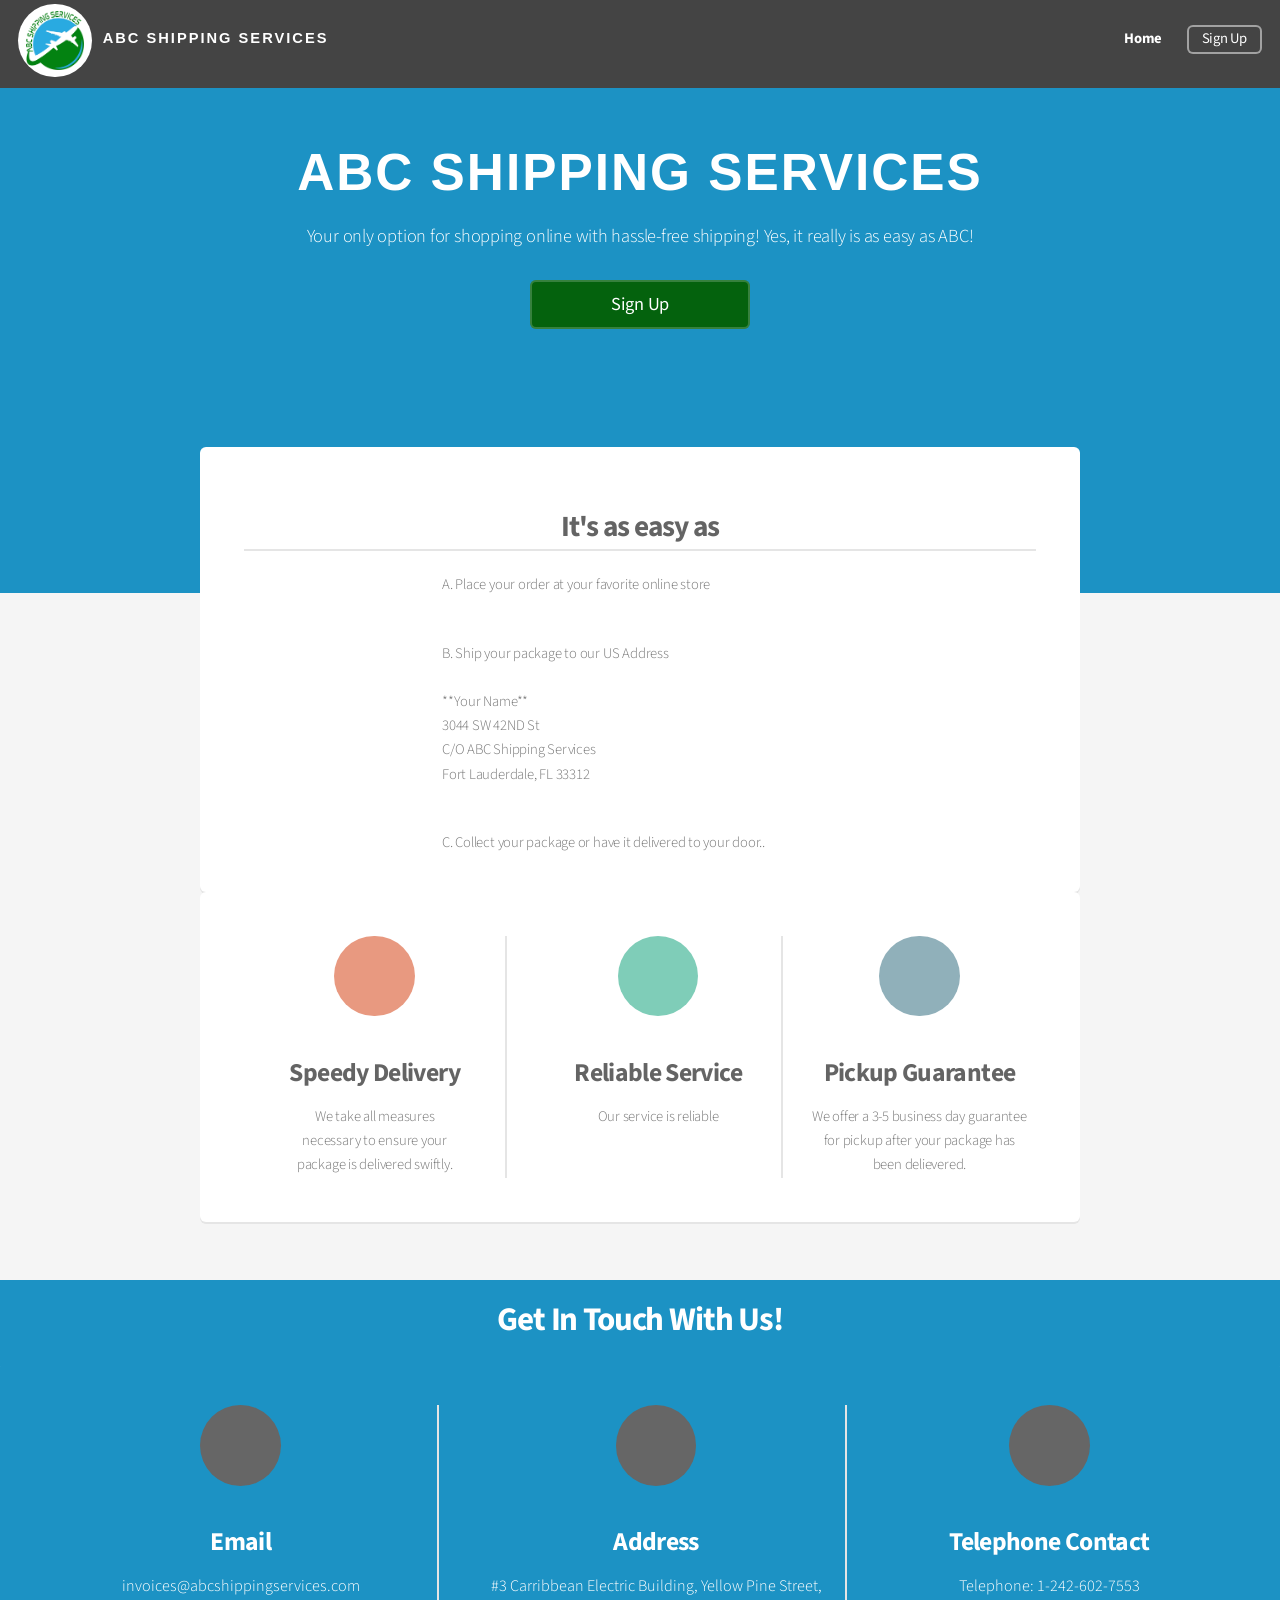
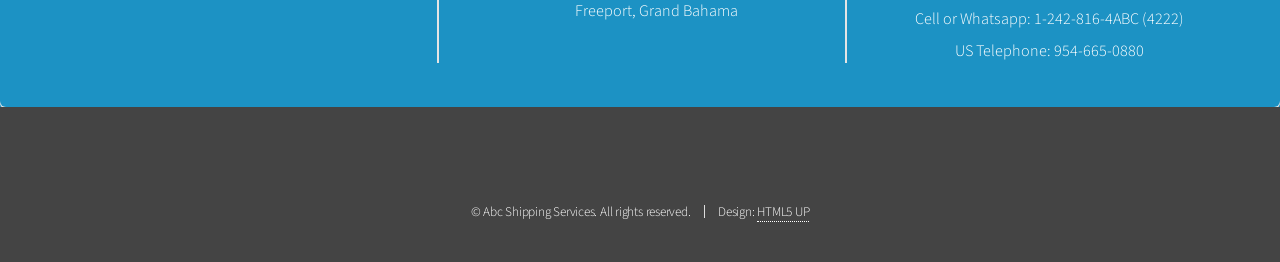
==== index.html @ cc6adb74 "touch up" ====
<!DOCTYPE HTML>
<!--
	Alpha by HTML5 UP
	html5up.net | @ajlkn
	Free for personal and commercial use under the CCA 3.0 license (html5up.net/license)
-->
<html>
	<head>
		<title>ABC SHIPPING SERVICES</title>
		<meta charset="utf-8" />
		<meta name="viewport" content="width=device-width, initial-scale=1, user-scalable=no" />
		<link rel="stylesheet" href="assets/css/main.css" />
	</head>
	<body class="landing is-preload">
		<div id="page-wrapper">

			<!-- Header -->
				<header id="header" class="alt">
					<h1 class="logoContainer"><a href="index.html"><img class="logo" src="images/abc_logo_transparent.png" alt="ABC Shipping Services Logo"/></a></h1>
					<h1 class="logoDescription emphasis">ABC SHIPPING SERVICES</h1>
					<nav id="nav">
						<ul>
							<li><a href="index.html" class="emphasis">Home</a></li>
							<!--<li><a href="contact.html">Contact</a></li>-->
							<!-- <li>
								<a href="#" class="icon solid fa-angle-down">Layouts</a>
								<ul>
									<li><a href="generic.html">Generic</a></li>
									<li><a href="elements.html">Elements</a></li>
									<li>
										<a href="#">Submenu</a>
										<ul>
											<li><a href="#">Option One</a></li>
											<li><a href="#">Option Two</a></li>
											<li><a href="#">Option Three</a></li>
											<li><a href="#">Option Four</a></li>
										</ul>
									</li>
								</ul>
							</li> -->
							<li><a href="https://docs.google.com/forms/d/e/1FAIpQLSdOvtNoQztlc4xi6HpW85pSgAjq1y3ubpbFNYZTctN1vHgoug/viewform?pli=1" class="button">Sign Up</a></li>
						</ul>
					</nav>
				</header>

			<!-- Banner -->
				<section id="banner">
					<h2 class="emphasis logoDescription">ABC SHIPPING SERVICES</h2>
					<p>Your only option for shopping online with hassle-free shipping! Yes, it really is as easy as ABC!</p>
					<ul class="actions special">
						<li><a href="https://docs.google.com/forms/d/e/1FAIpQLSdOvtNoQztlc4xi6HpW85pSgAjq1y3ubpbFNYZTctN1vHgoug/viewform?pli=1" class="button primary large">Sign Up</a></li>
					</ul>
				</section>

			<!-- Main -->
				<section id="main" class="container">

					<section class="box special">
						<header class="major">
							<h2 class="emphasis">It's as easy as</h2>
							<section>
							<p>A. Place your order at your favorite online store</p>
							<p>B. Ship your package to our US Address<br/><br/>**Your Name**<br/>3044 SW 42ND St<br/>C/O ABC Shipping Services<br/>Fort Lauderdale, FL 33312</p>
							<p>C. Collect your package or have it delivered to your door..</p>
							</section>
						</header>
						<span class="image featured"><img src="images/pic01.jpg" alt="" /></span>
					</section>

					<section class="box special features">
						<div class="features-row">
							<section>
								<span class="icon solid major fa-plane-departure accent2"></span>
								<h3 class="emphasis">Speedy Delivery</h3>
								<p>We take all measures necessary to ensure your package is delivered swiftly.</p>
							</section>
							<section>
								<span class="icon solid major fa-handshake accent3"></span>
								<h3 class="emphasis">Reliable Service</h3>
								<p>Our service is reliable </p>
							</section>
							<section>
								<span class="icon solid major fa-business-time accent4"></span>
								<h3 class="emphasis">Pickup Guarantee</h3>
								<p>We offer a 3-5 business day guarantee for pickup after your package has been delievered.</p>
							</section>
						</div>
					</section>

				</section>

			<!-- CTA -->
				<section id="cta">

					<h2 class="emphasis">Get In Touch With Us!</h2>
					<section class="box special features">
						<div class="features-row">
							<section>
								<span class="icon solid major fa-envelope accent1"></span>
								<h3 class="emphasis">Email <br /> </h3>
								<h4>invoices@abcshippingservices.com</h3>
							</section>
							<section>
								<span class="icon solid major fa-map-marker-alt accent1"></span>
								<h3 class="emphasis">Address <br /> </h3>
								<h4>#3 Carribbean Electric Building, Yellow Pine Street, Freeport, Grand Bahama</h3>
							</section>
							<section>
								<span class="icon solid major fa-mobile-alt accent1"></span>
								<h3 class="emphasis">Telephone Contact<br /></h3>
								<h4>Telephone: 1-242-602-7553</h4>
								<h4>Cell or Whatsapp: 1-242-816-4ABC (4222)</h4>
								<h4>US Telephone: 954-665-0880</h4>
							</section>
						</div>
					</section>
				</section>

			<!-- Footer -->
				<footer id="footer">
					<ul class="icons">
						<li><a href="https://www.facebook.com/abcshippingservices" class="icon brands fa-facebook-f"><span class="label">Facebook</span></a></li>
						<li><a href="https://www.instagram.com/abcshippingservices/" class="icon brands fa-instagram"><span class="label">Instagram</span></a></li>
					</ul>
					<ul class="copyright">
						<li>&copy; Abc Shipping Services. All rights reserved.</li><li>Design: <a href="http://html5up.net">HTML5 UP</a></li>
					</ul>
				</footer>

		</div>

		<!-- Scripts -->
			<script src="assets/js/jquery.min.js"></script>
			<script src="assets/js/jquery.dropotron.min.js"></script>
			<script src="assets/js/browser.min.js"></script>
			<script src="assets/js/breakpoints.min.js"></script>
			<script src="assets/js/util.js"></script>
			<script src="assets/js/main.js"></script>

	</body>
</html>
---- assets/css/main.css ----
@import url("fontawesome-all.min.css");
@import url("https://fonts.googleapis.com/css?family=Source+Sans+Pro:300,400,300italic,400italic");
@import url("http://fonts.cdnfonts.com/css/nasalization-2");
/*
	Alpha by HTML5 UP
	html5up.net | @ajlkn
	Free for personal and commercial use under the CCA 3.0 license (html5up.net/license)
*/
/* Reset */
/* Based on meyerweb.com/eric/tools/css/reset (v2.0 | 20110126 | License: public domain) */
html, body, div, span, applet, object,
iframe, h1, h2, h3, h4, h5, h6, p, blockquote,
pre, a, abbr, acronym, address, big, cite,
code, del, dfn, em, img, ins, kbd, q, s, samp,
small, strike, strong, sub, sup, tt, var, b,
u, i, center, dl, dt, dd, ol, ul, li, fieldset,
form, label, legend, table, caption, tbody,
tfoot, thead, tr, th, td, article, aside,
canvas, details, embed, figure, figcaption,
footer, header, hgroup, menu, nav, output, ruby,
section, summary, time, mark, audio, video {
  margin: 0;
  padding: 0;
  border: 0;
  font-size: 100%;
  font: inherit;
  vertical-align: baseline;
}

article, aside, details, figcaption, figure,
footer, header, hgroup, menu, nav, section {
  display: block;
}

body {
  line-height: 1;
}

ol, ul {
  list-style: none;
}

.logoDescription {
  font-family: "Nasalization", sans-serif;
  letter-spacing: 2px;
}

blockquote, q {
  quotes: none;
}
blockquote:before, blockquote:after, q:before, q:after {
  content: "";
  content: none;
}

table {
  border-collapse: collapse;
  border-spacing: 0;
}

body {
  -webkit-text-size-adjust: none;
}

mark {
  background-color: transparent;
  color: inherit;
}

input::-moz-focus-inner {
  border: 0;
  padding: 0;
}

input, select, textarea {
  -moz-appearance: none;
  -webkit-appearance: none;
  -ms-appearance: none;
  appearance: none;
}

.emphasis {
  font-weight: bold;
}

/* Basic */
@-ms-viewport {
  width: device-width;
}
body {
  -ms-overflow-style: scrollbar;
}

@media screen and (max-width: 480px) {
  html, body {
    min-width: 320px;
  }
}
html {
  box-sizing: border-box;
}

*, *:before, *:after {
  box-sizing: inherit;
}

body {
  background: #f5f5f5;
}

body, input, select, textarea {
  color: #777;
  font-family: "Source Sans Pro", sans-serif;
  font-size: 16pt;
  font-weight: 300;
  line-height: 1.65em;
  letter-spacing: -0.015em;
}

a {
  -moz-transition: color 0.2s ease-in-out, border-bottom-color 0.2s ease-in-out;
  -webkit-transition: color 0.2s ease-in-out, border-bottom-color 0.2s ease-in-out;
  -ms-transition: color 0.2s ease-in-out, border-bottom-color 0.2s ease-in-out;
  transition: color 0.2s ease-in-out, border-bottom-color 0.2s ease-in-out;
  border-bottom: dotted 1px;
  color: #e89980;
  text-decoration: none;
}
a:hover {
  border-bottom-color: transparent;
}

strong, b {
  color: #646464;
  font-weight: 400;
}

em, i {
  font-style: italic;
}

p {
  margin: 0 0 2em 0;
}

h1, h2, h3, h4, h5, h6 {
  color: #646464;
  font-weight: 300;
  line-height: 1em;
  margin: 0 0 0.5em 0;
}
h1 a, h2 a, h3 a, h4 a, h5 a, h6 a {
  color: inherit;
  text-decoration: none;
}

h2 {
  font-size: 2.25em;
  line-height: 1.5em;
  letter-spacing: -0.035em;
}

h3 {
  font-size: 1.75em;
  line-height: 1.5em;
  letter-spacing: -0.025em;
}

h4 {
  font-size: 1.1em;
  line-height: 1.5em;
  letter-spacing: 0;
}

h5 {
  font-size: 0.9em;
  line-height: 1.5em;
  letter-spacing: 0;
}

h6 {
  font-size: 0.7em;
  line-height: 1.5em;
  letter-spacing: 0;
}

sub {
  font-size: 0.8em;
  position: relative;
  top: 0.5em;
}

sup {
  font-size: 0.8em;
  position: relative;
  top: -0.5em;
}

hr {
  border: 0;
  border-bottom: solid 2px #e5e5e5;
  margin: 2em 0;
}
hr.major {
  margin: 3em 0;
}

blockquote {
  border-left: solid 4px #e5e5e5;
  font-style: italic;
  margin: 0 0 2em 0;
  padding: 0.5em 0 0.5em 2em;
}

pre {
  -webkit-overflow-scrolling: touch;
  background: #f8f8f8;
  border-radius: 6px;
  border: solid 1px #e5e5e5;
  font-family: monospace;
  font-size: 0.9em;
  line-height: 1.75em;
  margin: 0 0 2em 0;
  overflow-x: auto;
  padding: 1em 1.5em;
}

code {
  background: #f8f8f8;
  border-radius: 6px;
  border: solid 1px #e5e5e5;
  font-family: monospace;
  font-size: 0.9em;
  margin: 0 0.25em;
  padding: 0.25em 0.65em;
}

.align-left {
  text-align: left;
}

.align-center {
  text-align: center;
}

.align-right {
  text-align: right;
}

/* Row */
.row {
  display: flex;
  flex-wrap: wrap;
  box-sizing: border-box;
  align-items: stretch;
}
.row > * {
  box-sizing: border-box;
}
.row.gtr-uniform > * > :last-child {
  margin-bottom: 0;
}
.row.aln-left {
  justify-content: flex-start;
}
.row.aln-center {
  justify-content: center;
}
.row.aln-right {
  justify-content: flex-end;
}
.row.aln-top {
  align-items: flex-start;
}
.row.aln-middle {
  align-items: center;
}
.row.aln-bottom {
  align-items: flex-end;
}
.row > .imp {
  order: -1;
}
.row > .col-1 {
  width: 8.3333333333%;
}
.row > .off-1 {
  margin-left: 8.3333333333%;
}
.row > .col-2 {
  width: 16.6666666667%;
}
.row > .off-2 {
  margin-left: 16.6666666667%;
}
.row > .col-3 {
  width: 25%;
}
.row > .off-3 {
  margin-left: 25%;
}
.row > .col-4 {
  width: 33.3333333333%;
}
.row > .off-4 {
  margin-left: 33.3333333333%;
}
.row > .col-5 {
  width: 41.6666666667%;
}
.row > .off-5 {
  margin-left: 41.6666666667%;
}
.row > .col-6 {
  width: 50%;
}
.row > .off-6 {
  margin-left: 50%;
}
.row > .col-7 {
  width: 58.3333333333%;
}
.row > .off-7 {
  margin-left: 58.3333333333%;
}
.row > .col-8 {
  width: 66.6666666667%;
}
.row > .off-8 {
  margin-left: 66.6666666667%;
}
.row > .col-9 {
  width: 75%;
}
.row > .off-9 {
  margin-left: 75%;
}
.row > .col-10 {
  width: 83.3333333333%;
}
.row > .off-10 {
  margin-left: 83.3333333333%;
}
.row > .col-11 {
  width: 91.6666666667%;
}
.row > .off-11 {
  margin-left: 91.6666666667%;
}
.row > .col-12 {
  width: 100%;
}
.row > .off-12 {
  margin-left: 100%;
}
.row.gtr-0 {
  margin-top: 0;
  margin-left: 0em;
}
.row.gtr-0 > * {
  padding: 0 0 0 0em;
}
.row.gtr-0.gtr-uniform {
  margin-top: 0em;
}
.row.gtr-0.gtr-uniform > * {
  padding-top: 0em;
}
.row.gtr-25 {
  margin-top: 0;
  margin-left: -0.5em;
}
.row.gtr-25 > * {
  padding: 0 0 0 0.5em;
}
.row.gtr-25.gtr-uniform {
  margin-top: -0.5em;
}
.row.gtr-25.gtr-uniform > * {
  padding-top: 0.5em;
}
.row.gtr-50 {
  margin-top: 0;
  margin-left: -1em;
}
.row.gtr-50 > * {
  padding: 0 0 0 1em;
}
.row.gtr-50.gtr-uniform {
  margin-top: -1em;
}
.row.gtr-50.gtr-uniform > * {
  padding-top: 1em;
}
.row {
  margin-top: 0;
  margin-left: -2em;
}
.row > * {
  padding: 0 0 0 2em;
}
.row.gtr-uniform {
  margin-top: -2em;
}
.row.gtr-uniform > * {
  padding-top: 2em;
}
.row.gtr-150 {
  margin-top: 0;
  margin-left: -3em;
}
.row.gtr-150 > * {
  padding: 0 0 0 3em;
}
.row.gtr-150.gtr-uniform {
  margin-top: -3em;
}
.row.gtr-150.gtr-uniform > * {
  padding-top: 3em;
}
.row.gtr-200 {
  margin-top: 0;
  margin-left: -4em;
}
.row.gtr-200 > * {
  padding: 0 0 0 4em;
}
.row.gtr-200.gtr-uniform {
  margin-top: -4em;
}
.row.gtr-200.gtr-uniform > * {
  padding-top: 4em;
}
@media screen and (max-width: 1680px) {
  .row {
    display: flex;
    flex-wrap: wrap;
    box-sizing: border-box;
    align-items: stretch;
  }
  .row > * {
    box-sizing: border-box;
  }
  .row.gtr-uniform > * > :last-child {
    margin-bottom: 0;
  }
  .row.aln-left {
    justify-content: flex-start;
  }
  .row.aln-center {
    justify-content: center;
  }
  .row.aln-right {
    justify-content: flex-end;
  }
  .row.aln-top {
    align-items: flex-start;
  }
  .row.aln-middle {
    align-items: center;
  }
  .row.aln-bottom {
    align-items: flex-end;
  }
  .row > .imp-wide {
    order: -1;
  }
  .row > .col-1-wide {
    width: 8.3333333333%;
  }
  .row > .off-1-wide {
    margin-left: 8.3333333333%;
  }
  .row > .col-2-wide {
    width: 16.6666666667%;
  }
  .row > .off-2-wide {
    margin-left: 16.6666666667%;
  }
  .row > .col-3-wide {
    width: 25%;
  }
  .row > .off-3-wide {
    margin-left: 25%;
  }
  .row > .col-4-wide {
    width: 33.3333333333%;
  }
  .row > .off-4-wide {
    margin-left: 33.3333333333%;
  }
  .row > .col-5-wide {
    width: 41.6666666667%;
  }
  .row > .off-5-wide {
    margin-left: 41.6666666667%;
  }
  .row > .col-6-wide {
    width: 50%;
  }
  .row > .off-6-wide {
    margin-left: 50%;
  }
  .row > .col-7-wide {
    width: 58.3333333333%;
  }
  .row > .off-7-wide {
    margin-left: 58.3333333333%;
  }
  .row > .col-8-wide {
    width: 66.6666666667%;
  }
  .row > .off-8-wide {
    margin-left: 66.6666666667%;
  }
  .row > .col-9-wide {
    width: 75%;
  }
  .row > .off-9-wide {
    margin-left: 75%;
  }
  .row > .col-10-wide {
    width: 83.3333333333%;
  }
  .row > .off-10-wide {
    margin-left: 83.3333333333%;
  }
  .row > .col-11-wide {
    width: 91.6666666667%;
  }
  .row > .off-11-wide {
    margin-left: 91.6666666667%;
  }
  .row > .col-12-wide {
    width: 100%;
  }
  .row > .off-12-wide {
    margin-left: 100%;
  }
  .row.gtr-0 {
    margin-top: 0;
    margin-left: 0em;
  }
  .row.gtr-0 > * {
    padding: 0 0 0 0em;
  }
  .row.gtr-0.gtr-uniform {
    margin-top: 0em;
  }
  .row.gtr-0.gtr-uniform > * {
    padding-top: 0em;
  }
  .row.gtr-25 {
    margin-top: 0;
    margin-left: -0.5em;
  }
  .row.gtr-25 > * {
    padding: 0 0 0 0.5em;
  }
  .row.gtr-25.gtr-uniform {
    margin-top: -0.5em;
  }
  .row.gtr-25.gtr-uniform > * {
    padding-top: 0.5em;
  }
  .row.gtr-50 {
    margin-top: 0;
    margin-left: -1em;
  }
  .row.gtr-50 > * {
    padding: 0 0 0 1em;
  }
  .row.gtr-50.gtr-uniform {
    margin-top: -1em;
  }
  .row.gtr-50.gtr-uniform > * {
    padding-top: 1em;
  }
  .row {
    margin-top: 0;
    margin-left: -2em;
  }
  .row > * {
    padding: 0 0 0 2em;
  }
  .row.gtr-uniform {
    margin-top: -2em;
  }
  .row.gtr-uniform > * {
    padding-top: 2em;
  }
  .row.gtr-150 {
    margin-top: 0;
    margin-left: -3em;
  }
  .row.gtr-150 > * {
    padding: 0 0 0 3em;
  }
  .row.gtr-150.gtr-uniform {
    margin-top: -3em;
  }
  .row.gtr-150.gtr-uniform > * {
    padding-top: 3em;
  }
  .row.gtr-200 {
    margin-top: 0;
    margin-left: -4em;
  }
  .row.gtr-200 > * {
    padding: 0 0 0 4em;
  }
  .row.gtr-200.gtr-uniform {
    margin-top: -4em;
  }
  .row.gtr-200.gtr-uniform > * {
    padding-top: 4em;
  }
}
@media screen and (max-width: 1280px) {
  .row {
    display: flex;
    flex-wrap: wrap;
    box-sizing: border-box;
    align-items: stretch;
  }
  .row > * {
    box-sizing: border-box;
  }
  .row.gtr-uniform > * > :last-child {
    margin-bottom: 0;
  }
  .row.aln-left {
    justify-content: flex-start;
  }
  .row.aln-center {
    justify-content: center;
  }
  .row.aln-right {
    justify-content: flex-end;
  }
  .row.aln-top {
    align-items: flex-start;
  }
  .row.aln-middle {
    align-items: center;
  }
  .row.aln-bottom {
    align-items: flex-end;
  }
  .row > .imp-normal {
    order: -1;
  }
  .row > .col-1-normal {
    width: 8.3333333333%;
  }
  .row > .off-1-normal {
    margin-left: 8.3333333333%;
  }
  .row > .col-2-normal {
    width: 16.6666666667%;
  }
  .row > .off-2-normal {
    margin-left: 16.6666666667%;
  }
  .row > .col-3-normal {
    width: 25%;
  }
  .row > .off-3-normal {
    margin-left: 25%;
  }
  .row > .col-4-normal {
    width: 33.3333333333%;
  }
  .row > .off-4-normal {
    margin-left: 33.3333333333%;
  }
  .row > .col-5-normal {
    width: 41.6666666667%;
  }
  .row > .off-5-normal {
    margin-left: 41.6666666667%;
  }
  .row > .col-6-normal {
    width: 50%;
  }
  .row > .off-6-normal {
    margin-left: 50%;
  }
  .row > .col-7-normal {
    width: 58.3333333333%;
  }
  .row > .off-7-normal {
    margin-left: 58.3333333333%;
  }
  .row > .col-8-normal {
    width: 66.6666666667%;
  }
  .row > .off-8-normal {
    margin-left: 66.6666666667%;
  }
  .row > .col-9-normal {
    width: 75%;
  }
  .row > .off-9-normal {
    margin-left: 75%;
  }
  .row > .col-10-normal {
    width: 83.3333333333%;
  }
  .row > .off-10-normal {
    margin-left: 83.3333333333%;
  }
  .row > .col-11-normal {
    width: 91.6666666667%;
  }
  .row > .off-11-normal {
    margin-left: 91.6666666667%;
  }
  .row > .col-12-normal {
    width: 100%;
  }
  .row > .off-12-normal {
    margin-left: 100%;
  }
  .row.gtr-0 {
    margin-top: 0;
    margin-left: 0em;
  }
  .row.gtr-0 > * {
    padding: 0 0 0 0em;
  }
  .row.gtr-0.gtr-uniform {
    margin-top: 0em;
  }
  .row.gtr-0.gtr-uniform > * {
    padding-top: 0em;
  }
  .row.gtr-25 {
    margin-top: 0;
    margin-left: -0.5em;
  }
  .row.gtr-25 > * {
    padding: 0 0 0 0.5em;
  }
  .row.gtr-25.gtr-uniform {
    margin-top: -0.5em;
  }
  .row.gtr-25.gtr-uniform > * {
    padding-top: 0.5em;
  }
  .row.gtr-50 {
    margin-top: 0;
    margin-left: -1em;
  }
  .row.gtr-50 > * {
    padding: 0 0 0 1em;
  }
  .row.gtr-50.gtr-uniform {
    margin-top: -1em;
  }
  .row.gtr-50.gtr-uniform > * {
    padding-top: 1em;
  }
  .row {
    margin-top: 0;
    margin-left: -2em;
  }
  .row > * {
    padding: 0 0 0 2em;
  }
  .row.gtr-uniform {
    margin-top: -2em;
  }
  .row.gtr-uniform > * {
    padding-top: 2em;
  }
  .row.gtr-150 {
    margin-top: 0;
    margin-left: -3em;
  }
  .row.gtr-150 > * {
    padding: 0 0 0 3em;
  }
  .row.gtr-150.gtr-uniform {
    margin-top: -3em;
  }
  .row.gtr-150.gtr-uniform > * {
    padding-top: 3em;
  }
  .row.gtr-200 {
    margin-top: 0;
    margin-left: -4em;
  }
  .row.gtr-200 > * {
    padding: 0 0 0 4em;
  }
  .row.gtr-200.gtr-uniform {
    margin-top: -4em;
  }
  .row.gtr-200.gtr-uniform > * {
    padding-top: 4em;
  }
}
@media screen and (max-width: 980px) {
  .row {
    display: flex;
    flex-wrap: wrap;
    box-sizing: border-box;
    align-items: stretch;
  }
  .row > * {
    box-sizing: border-box;
  }
  .row.gtr-uniform > * > :last-child {
    margin-bottom: 0;
  }
  .row.aln-left {
    justify-content: flex-start;
  }
  .row.aln-center {
    justify-content: center;
  }
  .row.aln-right {
    justify-content: flex-end;
  }
  .row.aln-top {
    align-items: flex-start;
  }
  .row.aln-middle {
    align-items: center;
  }
  .row.aln-bottom {
    align-items: flex-end;
  }
  .row > .imp-narrow {
    order: -1;
  }
  .row > .col-1-narrow {
    width: 8.3333333333%;
  }
  .row > .off-1-narrow {
    margin-left: 8.3333333333%;
  }
  .row > .col-2-narrow {
    width: 16.6666666667%;
  }
  .row > .off-2-narrow {
    margin-left: 16.6666666667%;
  }
  .row > .col-3-narrow {
    width: 25%;
  }
  .row > .off-3-narrow {
    margin-left: 25%;
  }
  .row > .col-4-narrow {
    width: 33.3333333333%;
  }
  .row > .off-4-narrow {
    margin-left: 33.3333333333%;
  }
  .row > .col-5-narrow {
    width: 41.6666666667%;
  }
  .row > .off-5-narrow {
    margin-left: 41.6666666667%;
  }
  .row > .col-6-narrow {
    width: 50%;
  }
  .row > .off-6-narrow {
    margin-left: 50%;
  }
  .row > .col-7-narrow {
    width: 58.3333333333%;
  }
  .row > .off-7-narrow {
    margin-left: 58.3333333333%;
  }
  .row > .col-8-narrow {
    width: 66.6666666667%;
  }
  .row > .off-8-narrow {
    margin-left: 66.6666666667%;
  }
  .row > .col-9-narrow {
    width: 75%;
  }
  .row > .off-9-narrow {
    margin-left: 75%;
  }
  .row > .col-10-narrow {
    width: 83.3333333333%;
  }
  .row > .off-10-narrow {
    margin-left: 83.3333333333%;
  }
  .row > .col-11-narrow {
    width: 91.6666666667%;
  }
  .row > .off-11-narrow {
    margin-left: 91.6666666667%;
  }
  .row > .col-12-narrow {
    width: 100%;
  }
  .row > .off-12-narrow {
    margin-left: 100%;
  }
  .row.gtr-0 {
    margin-top: 0;
    margin-left: 0em;
  }
  .row.gtr-0 > * {
    padding: 0 0 0 0em;
  }
  .row.gtr-0.gtr-uniform {
    margin-top: 0em;
  }
  .row.gtr-0.gtr-uniform > * {
    padding-top: 0em;
  }
  .row.gtr-25 {
    margin-top: 0;
    margin-left: -0.5em;
  }
  .row.gtr-25 > * {
    padding: 0 0 0 0.5em;
  }
  .row.gtr-25.gtr-uniform {
    margin-top: -0.5em;
  }
  .row.gtr-25.gtr-uniform > * {
    padding-top: 0.5em;
  }
  .row.gtr-50 {
    margin-top: 0;
    margin-left: -1em;
  }
  .row.gtr-50 > * {
    padding: 0 0 0 1em;
  }
  .row.gtr-50.gtr-uniform {
    margin-top: -1em;
  }
  .row.gtr-50.gtr-uniform > * {
    padding-top: 1em;
  }
  .row {
    margin-top: 0;
    margin-left: -2em;
  }
  .row > * {
    padding: 0 0 0 2em;
  }
  .row.gtr-uniform {
    margin-top: -2em;
  }
  .row.gtr-uniform > * {
    padding-top: 2em;
  }
  .row.gtr-150 {
    margin-top: 0;
    margin-left: -3em;
  }
  .row.gtr-150 > * {
    padding: 0 0 0 3em;
  }
  .row.gtr-150.gtr-uniform {
    margin-top: -3em;
  }
  .row.gtr-150.gtr-uniform > * {
    padding-top: 3em;
  }
  .row.gtr-200 {
    margin-top: 0;
    margin-left: -4em;
  }
  .row.gtr-200 > * {
    padding: 0 0 0 4em;
  }
  .row.gtr-200.gtr-uniform {
    margin-top: -4em;
  }
  .row.gtr-200.gtr-uniform > * {
    padding-top: 4em;
  }
}
@media screen and (max-width: 840px) {
  .row {
    display: flex;
    flex-wrap: wrap;
    box-sizing: border-box;
    align-items: stretch;
  }
  .row > * {
    box-sizing: border-box;
  }
  .row.gtr-uniform > * > :last-child {
    margin-bottom: 0;
  }
  .row.aln-left {
    justify-content: flex-start;
  }
  .row.aln-center {
    justify-content: center;
  }
  .row.aln-right {
    justify-content: flex-end;
  }
  .row.aln-top {
    align-items: flex-start;
  }
  .row.aln-middle {
    align-items: center;
  }
  .row.aln-bottom {
    align-items: flex-end;
  }
  .row > .imp-narrower {
    order: -1;
  }
  .row > .col-1-narrower {
    width: 8.3333333333%;
  }
  .row > .off-1-narrower {
    margin-left: 8.3333333333%;
  }
  .row > .col-2-narrower {
    width: 16.6666666667%;
  }
  .row > .off-2-narrower {
    margin-left: 16.6666666667%;
  }
  .row > .col-3-narrower {
    width: 25%;
  }
  .row > .off-3-narrower {
    margin-left: 25%;
  }
  .row > .col-4-narrower {
    width: 33.3333333333%;
  }
  .row > .off-4-narrower {
    margin-left: 33.3333333333%;
  }
  .row > .col-5-narrower {
    width: 41.6666666667%;
  }
  .row > .off-5-narrower {
    margin-left: 41.6666666667%;
  }
  .row > .col-6-narrower {
    width: 50%;
  }
  .row > .off-6-narrower {
    margin-left: 50%;
  }
  .row > .col-7-narrower {
    width: 58.3333333333%;
  }
  .row > .off-7-narrower {
    margin-left: 58.3333333333%;
  }
  .row > .col-8-narrower {
    width: 66.6666666667%;
  }
  .row > .off-8-narrower {
    margin-left: 66.6666666667%;
  }
  .row > .col-9-narrower {
    width: 75%;
  }
  .row > .off-9-narrower {
    margin-left: 75%;
  }
  .row > .col-10-narrower {
    width: 83.3333333333%;
  }
  .row > .off-10-narrower {
    margin-left: 83.3333333333%;
  }
  .row > .col-11-narrower {
    width: 91.6666666667%;
  }
  .row > .off-11-narrower {
    margin-left: 91.6666666667%;
  }
  .row > .col-12-narrower {
    width: 100%;
  }
  .row > .off-12-narrower {
    margin-left: 100%;
  }
  .row.gtr-0 {
    margin-top: 0;
    margin-left: 0em;
  }
  .row.gtr-0 > * {
    padding: 0 0 0 0em;
  }
  .row.gtr-0.gtr-uniform {
    margin-top: 0em;
  }
  .row.gtr-0.gtr-uniform > * {
    padding-top: 0em;
  }
  .row.gtr-25 {
    margin-top: 0;
    margin-left: -0.5em;
  }
  .row.gtr-25 > * {
    padding: 0 0 0 0.5em;
  }
  .row.gtr-25.gtr-uniform {
    margin-top: -0.5em;
  }
  .row.gtr-25.gtr-uniform > * {
    padding-top: 0.5em;
  }
  .row.gtr-50 {
    margin-top: 0;
    margin-left: -1em;
  }
  .row.gtr-50 > * {
    padding: 0 0 0 1em;
  }
  .row.gtr-50.gtr-uniform {
    margin-top: -1em;
  }
  .row.gtr-50.gtr-uniform > * {
    padding-top: 1em;
  }
  .row {
    margin-top: 0;
    margin-left: -2em;
  }
  .row > * {
    padding: 0 0 0 2em;
  }
  .row.gtr-uniform {
    margin-top: -2em;
  }
  .row.gtr-uniform > * {
    padding-top: 2em;
  }
  .row.gtr-150 {
    margin-top: 0;
    margin-left: -3em;
  }
  .row.gtr-150 > * {
    padding: 0 0 0 3em;
  }
  .row.gtr-150.gtr-uniform {
    margin-top: -3em;
  }
  .row.gtr-150.gtr-uniform > * {
    padding-top: 3em;
  }
  .row.gtr-200 {
    margin-top: 0;
    margin-left: -4em;
  }
  .row.gtr-200 > * {
    padding: 0 0 0 4em;
  }
  .row.gtr-200.gtr-uniform {
    margin-top: -4em;
  }
  .row.gtr-200.gtr-uniform > * {
    padding-top: 4em;
  }
}
@media screen and (max-width: 736px) {
  .row {
    display: flex;
    flex-wrap: wrap;
    box-sizing: border-box;
    align-items: stretch;
  }
  .row > * {
    box-sizing: border-box;
  }
  .row.gtr-uniform > * > :last-child {
    margin-bottom: 0;
  }
  .row.aln-left {
    justify-content: flex-start;
  }
  .row.aln-center {
    justify-content: center;
  }
  .row.aln-right {
    justify-content: flex-end;
  }
  .row.aln-top {
    align-items: flex-start;
  }
  .row.aln-middle {
    align-items: center;
  }
  .row.aln-bottom {
    align-items: flex-end;
  }
  .row > .imp-mobile {
    order: -1;
  }
  .row > .col-1-mobile {
    width: 8.3333333333%;
  }
  .row > .off-1-mobile {
    margin-left: 8.3333333333%;
  }
  .row > .col-2-mobile {
    width: 16.6666666667%;
  }
  .row > .off-2-mobile {
    margin-left: 16.6666666667%;
  }
  .row > .col-3-mobile {
    width: 25%;
  }
  .row > .off-3-mobile {
    margin-left: 25%;
  }
  .row > .col-4-mobile {
    width: 33.3333333333%;
  }
  .row > .off-4-mobile {
    margin-left: 33.3333333333%;
  }
  .row > .col-5-mobile {
    width: 41.6666666667%;
  }
  .row > .off-5-mobile {
    margin-left: 41.6666666667%;
  }
  .row > .col-6-mobile {
    width: 50%;
  }
  .row > .off-6-mobile {
    margin-left: 50%;
  }
  .row > .col-7-mobile {
    width: 58.3333333333%;
  }
  .row > .off-7-mobile {
    margin-left: 58.3333333333%;
  }
  .row > .col-8-mobile {
    width: 66.6666666667%;
  }
  .row > .off-8-mobile {
    margin-left: 66.6666666667%;
  }
  .row > .col-9-mobile {
    width: 75%;
  }
  .row > .off-9-mobile {
    margin-left: 75%;
  }
  .row > .col-10-mobile {
    width: 83.3333333333%;
  }
  .row > .off-10-mobile {
    margin-left: 83.3333333333%;
  }
  .row > .col-11-mobile {
    width: 91.6666666667%;
  }
  .row > .off-11-mobile {
    margin-left: 91.6666666667%;
  }
  .row > .col-12-mobile {
    width: 100%;
  }
  .row > .off-12-mobile {
    margin-left: 100%;
  }
  .row.gtr-0 {
    margin-top: 0;
    margin-left: 0em;
  }
  .row.gtr-0 > * {
    padding: 0 0 0 0em;
  }
  .row.gtr-0.gtr-uniform {
    margin-top: 0em;
  }
  .row.gtr-0.gtr-uniform > * {
    padding-top: 0em;
  }
  .row.gtr-25 {
    margin-top: 0;
    margin-left: -0.5em;
  }
  .row.gtr-25 > * {
    padding: 0 0 0 0.5em;
  }
  .row.gtr-25.gtr-uniform {
    margin-top: -0.5em;
  }
  .row.gtr-25.gtr-uniform > * {
    padding-top: 0.5em;
  }
  .row.gtr-50 {
    margin-top: 0;
    margin-left: -1em;
  }
  .row.gtr-50 > * {
    padding: 0 0 0 1em;
  }
  .row.gtr-50.gtr-uniform {
    margin-top: -1em;
  }
  .row.gtr-50.gtr-uniform > * {
    padding-top: 1em;
  }
  .row {
    margin-top: 0;
    margin-left: -2em;
  }
  .row > * {
    padding: 0 0 0 2em;
  }
  .row.gtr-uniform {
    margin-top: -2em;
  }
  .row.gtr-uniform > * {
    padding-top: 2em;
  }
  .row.gtr-150 {
    margin-top: 0;
    margin-left: -3em;
  }
  .row.gtr-150 > * {
    padding: 0 0 0 3em;
  }
  .row.gtr-150.gtr-uniform {
    margin-top: -3em;
  }
  .row.gtr-150.gtr-uniform > * {
    padding-top: 3em;
  }
  .row.gtr-200 {
    margin-top: 0;
    margin-left: -4em;
  }
  .row.gtr-200 > * {
    padding: 0 0 0 4em;
  }
  .row.gtr-200.gtr-uniform {
    margin-top: -4em;
  }
  .row.gtr-200.gtr-uniform > * {
    padding-top: 4em;
  }
}
@media screen and (max-width: 480px) {
  .row {
    display: flex;
    flex-wrap: wrap;
    box-sizing: border-box;
    align-items: stretch;
  }
  .row > * {
    box-sizing: border-box;
  }
  .row.gtr-uniform > * > :last-child {
    margin-bottom: 0;
  }
  .row.aln-left {
    justify-content: flex-start;
  }
  .row.aln-center {
    justify-content: center;
  }
  .row.aln-right {
    justify-content: flex-end;
  }
  .row.aln-top {
    align-items: flex-start;
  }
  .row.aln-middle {
    align-items: center;
  }
  .row.aln-bottom {
    align-items: flex-end;
  }
  .row > .imp-mobilep {
    order: -1;
  }
  .row > .col-1-mobilep {
    width: 8.3333333333%;
  }
  .row > .off-1-mobilep {
    margin-left: 8.3333333333%;
  }
  .row > .col-2-mobilep {
    width: 16.6666666667%;
  }
  .row > .off-2-mobilep {
    margin-left: 16.6666666667%;
  }
  .row > .col-3-mobilep {
    width: 25%;
  }
  .row > .off-3-mobilep {
    margin-left: 25%;
  }
  .row > .col-4-mobilep {
    width: 33.3333333333%;
  }
  .row > .off-4-mobilep {
    margin-left: 33.3333333333%;
  }
  .row > .col-5-mobilep {
    width: 41.6666666667%;
  }
  .row > .off-5-mobilep {
    margin-left: 41.6666666667%;
  }
  .row > .col-6-mobilep {
    width: 50%;
  }
  .row > .off-6-mobilep {
    margin-left: 50%;
  }
  .row > .col-7-mobilep {
    width: 58.3333333333%;
  }
  .row > .off-7-mobilep {
    margin-left: 58.3333333333%;
  }
  .row > .col-8-mobilep {
    width: 66.6666666667%;
  }
  .row > .off-8-mobilep {
    margin-left: 66.6666666667%;
  }
  .row > .col-9-mobilep {
    width: 75%;
  }
  .row > .off-9-mobilep {
    margin-left: 75%;
  }
  .row > .col-10-mobilep {
    width: 83.3333333333%;
  }
  .row > .off-10-mobilep {
    margin-left: 83.3333333333%;
  }
  .row > .col-11-mobilep {
    width: 91.6666666667%;
  }
  .row > .off-11-mobilep {
    margin-left: 91.6666666667%;
  }
  .row > .col-12-mobilep {
    width: 100%;
  }
  .row > .off-12-mobilep {
    margin-left: 100%;
  }
  .row.gtr-0 {
    margin-top: 0;
    margin-left: 0em;
  }
  .row.gtr-0 > * {
    padding: 0 0 0 0em;
  }
  .row.gtr-0.gtr-uniform {
    margin-top: 0em;
  }
  .row.gtr-0.gtr-uniform > * {
    padding-top: 0em;
  }
  .row.gtr-25 {
    margin-top: 0;
    margin-left: -0.5em;
  }
  .row.gtr-25 > * {
    padding: 0 0 0 0.5em;
  }
  .row.gtr-25.gtr-uniform {
    margin-top: -0.5em;
  }
  .row.gtr-25.gtr-uniform > * {
    padding-top: 0.5em;
  }
  .row.gtr-50 {
    margin-top: 0;
    margin-left: -1em;
  }
  .row.gtr-50 > * {
    padding: 0 0 0 1em;
  }
  .row.gtr-50.gtr-uniform {
    margin-top: -1em;
  }
  .row.gtr-50.gtr-uniform > * {
    padding-top: 1em;
  }
  .row {
    margin-top: 0;
    margin-left: -2em;
  }
  .row > * {
    padding: 0 0 0 2em;
  }
  .row.gtr-uniform {
    margin-top: -2em;
  }
  .row.gtr-uniform > * {
    padding-top: 2em;
  }
  .row.gtr-150 {
    margin-top: 0;
    margin-left: -3em;
  }
  .row.gtr-150 > * {
    padding: 0 0 0 3em;
  }
  .row.gtr-150.gtr-uniform {
    margin-top: -3em;
  }
  .row.gtr-150.gtr-uniform > * {
    padding-top: 3em;
  }
  .row.gtr-200 {
    margin-top: 0;
    margin-left: -4em;
  }
  .row.gtr-200 > * {
    padding: 0 0 0 4em;
  }
  .row.gtr-200.gtr-uniform {
    margin-top: -4em;
  }
  .row.gtr-200.gtr-uniform > * {
    padding-top: 4em;
  }
}

/* Container */
.container {
  margin: 0 auto;
  max-width: calc(100% - 5em);
  width: 60em;
}
.container.xsmall {
  width: 15em;
}
.container.small {
  width: 30em;
}
.container.medium {
  width: 45em;
}
.container.large {
  width: 75em;
}
.container.xlarge {
  width: 90em;
}
.container.max {
  width: 100%;
}
@media screen and (max-width: 840px) {
  .container {
    width: 100% !important;
  }
}
@media screen and (max-width: 736px) {
  .container {
    max-width: 100%;
  }
}

/* Section/Article */
section.special, article.special {
  text-align: center;
}

header p {
  color: #999;
  position: relative;
  margin: 0 0 1.5em 0;
  font-style: italic;
}
header h2 {
  font-size: 2em;
  margin-top: -1em;
  line-height: 1.5em;
}
header h3 + p {
  font-size: 1.1em;
  margin-top: -0.85em;
  line-height: 1.5em;
}
header h4 + p,
header h5 + p,
header h6 + p {
  font-size: 0.8em;
  margin-top: -0.5em;
  line-height: 1.5em;
}
header.major {
  padding: 1em 0;
  text-align: center;
}
header.major h2 {
  margin: 0;
  border-bottom: solid 2px #e5e5e5;
}
header.major section {
  width: 50%;
  padding: 0;
  margin: auto;
}
header.major p {
  display: inline-block;
  color: #777;
  padding: 1.5em 0 1.5em 0;
  font-style: normal;
  text-align: left;
  font-size: 1em;
  width: 100%;
  margin: 0;
}

/* Form */
form {
  margin: 0 0 2em 0;
}

label {
  color: #646464;
  display: block;
  font-size: 0.9em;
  font-weight: 300;
  margin: 0 0 1em 0;
}

input[type=text],
input[type=password],
input[type=email],
select,
textarea {
  -moz-appearance: none;
  -webkit-appearance: none;
  -ms-appearance: none;
  appearance: none;
  background-color: #f8f8f8;
  border-radius: 6px;
  border: solid 1px #e5e5e5;
  color: inherit;
  display: block;
  outline: 0;
  padding: 0 1em;
  text-decoration: none;
  width: 100%;
}
input[type=text]:invalid,
input[type=password]:invalid,
input[type=email]:invalid,
select:invalid,
textarea:invalid {
  box-shadow: none;
}
input[type=text]:focus,
input[type=password]:focus,
input[type=email]:focus,
select:focus,
textarea:focus {
  border-color: #e89980;
  box-shadow: 0 0 0 2px #e89980;
}

select {
  background-image: url("data:image/svg+xml;charset=utf8,%3Csvg xmlns='http://www.w3.org/2000/svg' width='40' height='40' preserveAspectRatio='none' viewBox='0 0 40 40'%3E%3Cpath d='M9.4,12.3l10.4,10.4l10.4-10.4c0.2-0.2,0.5-0.4,0.9-0.4c0.3,0,0.6,0.1,0.9,0.4l3.3,3.3c0.2,0.2,0.4,0.5,0.4,0.9 c0,0.4-0.1,0.6-0.4,0.9L20.7,31.9c-0.2,0.2-0.5,0.4-0.9,0.4c-0.3,0-0.6-0.1-0.9-0.4L4.3,17.3c-0.2-0.2-0.4-0.5-0.4-0.9 c0-0.4,0.1-0.6,0.4-0.9l3.3-3.3c0.2-0.2,0.5-0.4,0.9-0.4S9.1,12.1,9.4,12.3z' fill='%23e5e5e5' /%3E%3C/svg%3E");
  background-size: 1.25em;
  background-repeat: no-repeat;
  background-position: calc(100% - 1em) center;
  height: 3em;
  padding-right: 3em;
  text-overflow: ellipsis;
}
select option {
  color: #777;
  background-color: #f5f5f5;
}
select:focus::-ms-value {
  background-color: transparent;
}
select::-ms-expand {
  display: none;
}

input[type=text],
input[type=password],
input[type=email],
select {
  height: 3em;
}

textarea {
  padding: 0.75em 1em;
}

input[type=checkbox],
input[type=radio] {
  -moz-appearance: none;
  -webkit-appearance: none;
  -ms-appearance: none;
  appearance: none;
  display: block;
  float: left;
  margin-right: -2em;
  opacity: 0;
  width: 1em;
  z-index: -1;
}
input[type=checkbox] + label,
input[type=radio] + label {
  text-decoration: none;
  color: #777;
  cursor: pointer;
  display: inline-block;
  font-size: 1em;
  font-weight: 300;
  padding-left: 2.55em;
  padding-right: 0.75em;
  position: relative;
}
input[type=checkbox] + label:before,
input[type=radio] + label:before {
  -moz-osx-font-smoothing: grayscale;
  -webkit-font-smoothing: antialiased;
  display: inline-block;
  font-style: normal;
  font-variant: normal;
  text-rendering: auto;
  line-height: 1;
  text-transform: none !important;
  font-family: "Font Awesome 5 Free";
  font-weight: 900;
}
input[type=checkbox] + label:before,
input[type=radio] + label:before {
  background: #f8f8f8;
  border-radius: 6px;
  border: solid 1px #e5e5e5;
  content: "";
  display: inline-block;
  font-size: 0.8em;
  height: 2.25em;
  left: 0;
  line-height: 2.25em;
  position: absolute;
  text-align: center;
  top: 0;
  width: 2.25em;
}
input[type=checkbox]:checked + label:before,
input[type=radio]:checked + label:before {
  background: #666;
  border-color: #666;
  color: #ffffff;
  content: "\f00c";
}
input[type=checkbox]:focus + label:before,
input[type=radio]:focus + label:before {
  border-color: #e89980;
  box-shadow: 0 0 0 1px #e89980;
}

input[type=checkbox] + label:before {
  border-radius: 6px;
}

input[type=radio] + label:before {
  border-radius: 100%;
}

::-webkit-input-placeholder {
  color: #999 !important;
  opacity: 1;
}

:-moz-placeholder {
  color: #999 !important;
  opacity: 1;
}

::-moz-placeholder {
  color: #999 !important;
  opacity: 1;
}

:-ms-input-placeholder {
  color: #999 !important;
  opacity: 1;
}

/* Box */
.box {
  background: #fff;
  border-radius: 6px;
  box-shadow: 0 2px 0 0 #e5e5e5;
  margin: 0 0 0 0;
  padding: 3em;
}
.box > :last-child {
  margin-bottom: 0;
}
.box.alt {
  background: none !important;
  border-radius: 0 !important;
  box-shadow: none !important;
  margin: 0 0 2em 0;
  padding: 0 !important;
}
.box.features .features-row {
  border-top: solid 2px #e5e5e5;
  position: relative;
}
.box.features .features-row:after {
  clear: both;
  content: "";
  display: block;
}
.box.features .features-row section {
  float: left;
  padding: 3em;
  width: 33%;
}
.box.features .features-row section :last-child {
  margin-bottom: 0;
}
.box.features .features-row section:nth-child(2n) {
  padding-right: 0;
}
.box.features .features-row section:nth-child(2n):before {
  background: #e5e5e5;
  content: "";
  display: block;
  height: 100%;
  margin-left: -3em;
  position: absolute;
  top: 0;
  width: 2px;
}
.box.features .features-row section:nth-child(3n) {
  padding-right: 0;
}
.box.features .features-row section:nth-child(3n):before {
  background: #e5e5e5;
  content: "";
  display: block;
  height: 100%;
  margin-left: -2em;
  position: absolute;
  top: 0;
  width: 2px;
}
.box.features .features-row:first-child {
  border-top: 0;
}
.box.features .features-row:first-child section {
  padding-top: 0;
}
.box.features .features-row:last-child {
  padding-bottom: 0;
}
.box.features .features-row:last-child section {
  padding-bottom: 0;
}
.box.special {
  text-align: center;
}
.box .image.featured {
  border-radius: 0;
  display: block;
  margin: 3em 0 3em -3em;
  position: relative;
  width: calc(100% + 6em);
}
.box .image.featured img {
  border-radius: 0;
  display: block;
  width: 100%;
}
.box .image.featured:first-child {
  border-radius: 6px 6px 0 0;
  margin-bottom: 3em;
  margin-top: -3em;
}
.box .image.featured:first-child img {
  border-radius: 6px 6px 0 0;
}
.box .image.featured:last-child {
  border-radius: 0 0 6px 6px;
  margin-bottom: -3em;
  margin-top: 0;
}
.box .image.featured:last-child img {
  border-radius: 0 0 6px 6px;
}

/* Icon */
.icon {
  text-decoration: none;
  border-bottom: none;
  position: relative;
}
.icon:before {
  -moz-osx-font-smoothing: grayscale;
  -webkit-font-smoothing: antialiased;
  display: inline-block;
  font-style: normal;
  font-variant: normal;
  text-rendering: auto;
  line-height: 1;
  text-transform: none !important;
  font-family: "Font Awesome 5 Free";
  font-weight: 400;
}
.icon > .label {
  display: none;
}
.icon:before {
  line-height: inherit;
}
.icon.solid:before {
  font-weight: 900;
}
.icon.brands:before {
  font-family: "Font Awesome 5 Brands";
}
.icon.major {
  background: #666;
  border-radius: 100%;
  color: #ffffff;
  cursor: default;
  display: inline-block;
  height: 5.5em;
  line-height: 5.5em;
  margin: 0 0 2em 0;
  width: 5.5em;
}
.icon.major:before {
  font-size: 2.5em;
}
.icon.major.accent1 {
  background: #666;
  color: #ffffff;
}
.icon.major.accent2 {
  background: #e89980;
  color: #ffffff;
}
.icon.major.accent3 {
  background: #7fcdb8;
  color: #ffffff;
}
.icon.major.accent4 {
  background: #90b0ba;
  color: #ffffff;
}
.icon.major.accent5 {
  background: #e5cb95;
  color: #ffffff;
}

/* Image */
.image {
  border-radius: 6px;
  border: 0;
  display: inline-block;
  position: relative;
}
.image img {
  border-radius: 6px;
  display: block;
}
.image.left {
  float: left;
  padding: 0 1.5em 1em 0;
  top: 0.25em;
}
.image.right {
  float: right;
  padding: 0 0 1em 1.5em;
  top: 0.25em;
}
.image.fit {
  display: block;
  margin: 0 0 2em 0;
  width: 100%;
}
.image.fit img {
  display: block;
  width: 100%;
}

/* List */
ol {
  list-style: decimal;
  margin: 0 0 2em 0;
  padding-left: 1.25em;
}
ol li {
  padding-left: 0.25em;
}

ul {
  list-style: disc;
  margin: 0 0 2em 0;
  padding-left: 1em;
}
ul li {
  padding-left: 0.5em;
}
ul.alt {
  list-style: none;
  padding-left: 0;
}
ul.alt li {
  border-top: solid 1px #e5e5e5;
  padding: 0.5em 0;
}
ul.alt li:first-child {
  border-top: 0;
  padding-top: 0;
}
ul.icons {
  cursor: default;
  list-style: none;
  padding-left: 0;
}
ul.icons li {
  display: inline-block;
  padding: 0 1.25em 0 0;
}
ul.icons li:last-child {
  padding-right: 0;
}
ul.icons li .icon {
  color: inherit;
}
ul.icons li .icon:before {
  font-size: 1.75em;
}

dl {
  margin: 0 0 2em 0;
}

/* Actions */
ul.actions {
  display: -moz-flex;
  display: -webkit-flex;
  display: -ms-flex;
  display: flex;
  cursor: default;
  list-style: none;
  margin-left: -1em;
  padding-left: 0;
}
ul.actions li {
  padding: 0 0 0 1em;
  vertical-align: middle;
}
ul.actions.special {
  -moz-justify-content: center;
  -webkit-justify-content: center;
  -ms-justify-content: center;
  justify-content: center;
  width: 100%;
  margin-left: 0;
}
ul.actions.special li:first-child {
  padding-left: 0;
}
ul.actions.stacked {
  -moz-flex-direction: column;
  -webkit-flex-direction: column;
  -ms-flex-direction: column;
  flex-direction: column;
  margin-left: 0;
}
ul.actions.stacked li {
  padding: 1.3em 0 0 0;
}
ul.actions.stacked li:first-child {
  padding-top: 0;
}
ul.actions.fit {
  width: calc(100% + 1em);
}
ul.actions.fit li {
  -moz-flex-grow: 1;
  -webkit-flex-grow: 1;
  -ms-flex-grow: 1;
  flex-grow: 1;
  -moz-flex-shrink: 1;
  -webkit-flex-shrink: 1;
  -ms-flex-shrink: 1;
  flex-shrink: 1;
  width: 100%;
}
ul.actions.fit li > * {
  width: 100%;
}
ul.actions.fit.stacked {
  width: 100%;
}
@media screen and (max-width: 480px) {
  ul.actions:not(.fixed) {
    -moz-flex-direction: column;
    -webkit-flex-direction: column;
    -ms-flex-direction: column;
    flex-direction: column;
    margin-left: 0;
    width: 100% !important;
  }
  ul.actions:not(.fixed) li {
    -moz-flex-grow: 1;
    -webkit-flex-grow: 1;
    -ms-flex-grow: 1;
    flex-grow: 1;
    -moz-flex-shrink: 1;
    -webkit-flex-shrink: 1;
    -ms-flex-shrink: 1;
    flex-shrink: 1;
    padding: 1em 0 0 0;
    text-align: center;
    width: 100%;
  }
  ul.actions:not(.fixed) li > * {
    width: 100%;
  }
  ul.actions:not(.fixed) li:first-child {
    padding-top: 0;
  }
  ul.actions:not(.fixed) li input[type=submit],
ul.actions:not(.fixed) li input[type=reset],
ul.actions:not(.fixed) li input[type=button],
ul.actions:not(.fixed) li button,
ul.actions:not(.fixed) li .button {
    width: 100%;
  }
  ul.actions:not(.fixed) li input[type=submit].icon:before,
ul.actions:not(.fixed) li input[type=reset].icon:before,
ul.actions:not(.fixed) li input[type=button].icon:before,
ul.actions:not(.fixed) li button.icon:before,
ul.actions:not(.fixed) li .button.icon:before {
    margin-left: -0.5em;
  }
}

/* Table */
.table-wrapper {
  -webkit-overflow-scrolling: touch;
  overflow-x: auto;
}

table {
  margin: 0 0 2em 0;
  width: 100%;
}
table tbody tr {
  border: solid 1px #e5e5e5;
  border-left: 0;
  border-right: 0;
}
table tbody tr:nth-child(2n+1) {
  background-color: #f8f8f8;
}
table td {
  padding: 0.75em 0.75em;
}
table th {
  color: #646464;
  font-size: 0.9em;
  font-weight: 300;
  padding: 0 0.75em 0.75em 0.75em;
  text-align: left;
}
table thead {
  border-bottom: solid 2px #e5e5e5;
}
table tfoot {
  border-top: solid 2px #e5e5e5;
}
table.alt {
  border-collapse: separate;
}
table.alt tbody tr td {
  border: solid 1px #e5e5e5;
  border-left-width: 0;
  border-top-width: 0;
}
table.alt tbody tr td:first-child {
  border-left-width: 1px;
}
table.alt tbody tr:first-child td {
  border-top-width: 1px;
}
table.alt thead {
  border-bottom: 0;
}
table.alt tfoot {
  border-top: 0;
}

/* Button */
input[type=submit],
input[type=reset],
input[type=button],
.button {
  -moz-appearance: none;
  -webkit-appearance: none;
  -ms-appearance: none;
  appearance: none;
  -moz-transition: background-color 0.2s ease-in-out, color 0.2s ease-in-out;
  -webkit-transition: background-color 0.2s ease-in-out, color 0.2s ease-in-out;
  -ms-transition: background-color 0.2s ease-in-out, color 0.2s ease-in-out;
  transition: background-color 0.2s ease-in-out, color 0.2s ease-in-out;
  background-color: #666;
  border-radius: 6px;
  border: 0;
  color: #ffffff;
  cursor: pointer;
  display: inline-block;
  font-weight: 400;
  height: 3em;
  line-height: 3em;
  padding: 0 2em;
  text-align: center;
  text-decoration: none;
  white-space: nowrap;
}
input[type=submit]:hover,
input[type=reset]:hover,
input[type=button]:hover,
.button:hover {
  background-color: #737373;
}
input[type=submit]:active,
input[type=reset]:active,
input[type=button]:active,
.button:active {
  background-color: #595959;
}
input[type=submit].icon,
input[type=reset].icon,
input[type=button].icon,
.button.icon {
  padding-left: 1.35em;
}
input[type=submit].icon:before,
input[type=reset].icon:before,
input[type=button].icon:before,
.button.icon:before {
  margin-right: 0.5em;
}
input[type=submit].fit,
input[type=reset].fit,
input[type=button].fit,
.button.fit {
  width: 100%;
}
input[type=submit].small,
input[type=reset].small,
input[type=button].small,
.button.small {
  font-size: 0.8em;
  height: 2.7em;
  line-height: 2.7em;
}
input[type=submit].large,
input[type=reset].large,
input[type=button].large,
.button.large {
  font-size: 1.25em;
  height: 2.7em;
  line-height: 2.7em;
}
input[type=submit].alt,
input[type=reset].alt,
input[type=button].alt,
.button.alt {
  background-color: transparent;
  box-shadow: inset 0 0 0 2px #e5e5e5;
  color: #777;
}
input[type=submit].alt:hover,
input[type=reset].alt:hover,
input[type=button].alt:hover,
.button.alt:hover {
  background-color: #f8f8f8;
}
input[type=submit].alt:active,
input[type=reset].alt:active,
input[type=button].alt:active,
.button.alt:active {
  background-color: #f0f0f0;
}
input[type=submit].alt.icon:before,
input[type=reset].alt.icon:before,
input[type=button].alt.icon:before,
.button.alt.icon:before {
  color: #999;
}
input[type=submit].primary,
input[type=reset].primary,
input[type=button].primary,
.button.primary {
  background-color: #e89980;
  color: #ffffff !important;
}
input[type=submit].primary:hover,
input[type=reset].primary:hover,
input[type=button].primary:hover,
.button.primary:hover {
  background-color: #ecaa96;
}
input[type=submit].primary:active,
input[type=reset].primary:active,
input[type=button].primary:active,
.button.primary:active {
  background-color: #e4886a;
}
input[type=submit].disabled, input[type=submit]:disabled,
input[type=reset].disabled,
input[type=reset]:disabled,
input[type=button].disabled,
input[type=button]:disabled,
.button.disabled,
.button:disabled {
  background-color: #777 !important;
  box-shadow: inset 0 -0.15em 0 0 rgba(0, 0, 0, 0.15);
  color: #f5f5f5 !important;
  cursor: default;
  opacity: 0.25;
}

/* Header */
#page-wrapper {
  padding-top: 3em;
}

body.landing #page-wrapper {
  padding-top: 0;
}

@-moz-keyframes reveal-header {
  0% {
    top: -5em;
  }
  100% {
    top: 0;
  }
}
@-webkit-keyframes reveal-header {
  0% {
    top: -5em;
  }
  100% {
    top: 0;
  }
}
@-ms-keyframes reveal-header {
  0% {
    top: -5em;
  }
  100% {
    top: 0;
  }
}
@keyframes reveal-header {
  0% {
    top: -5em;
  }
  100% {
    top: 0;
  }
}
#header {
  background: #444;
  color: #bbb;
  cursor: default;
  height: 6em;
  padding-top: 1em;
  padding-bottom: 1me;
  left: 0;
  line-height: 3.25em;
  position: fixed;
  width: 100%;
  z-index: 10000;
}
#header .logo {
  width: 5em;
  height: 5em;
  padding: 0.5em;
}
#header .logoContainer {
  background-color: white;
  border-radius: 50%;
  height: 5em;
  top: 0.25em;
}
#header .logoDescription {
  height: inherit;
  line-height: inherit;
  position: absolute;
  top: 1em;
  left: 7em;
  vertical-align: middle;
  color: white;
  font-weight: bold;
  font-family: "Nasalization", sans-serif;
}
#header h1 {
  color: inherit;
  height: inherit;
  left: 1.25em;
  line-height: inherit;
  margin: 0;
  padding: 0;
  position: absolute;
  top: 0;
}
#header h1 a {
  color: #fff;
  font-weight: 400;
  border: 0;
}
#header nav {
  height: inherit;
  line-height: inherit;
  position: absolute;
  right: 0.75em;
  top: 0.5em;
  vertical-align: middle;
}
#header nav > ul {
  list-style: none;
  margin: 0;
  padding-left: 0;
  padding: 0.5em;
}
#header nav > ul > li {
  display: inline-block;
  padding-left: 0;
}
#header nav > ul > li > ul {
  display: none;
}
#header nav > ul > li a {
  display: inline-block;
  height: 2em;
  line-height: 1.95em;
  padding: 0 1em;
  border-radius: 6px;
}
#header nav > ul > li a:not(.button) {
  color: #fff;
  display: inline-block;
  text-decoration: none;
  border: 0;
}
#header nav > ul > li a:not(.button).icon:before {
  color: #999;
  margin-right: 0.5em;
}
#header nav > ul > li:first-child {
  margin-left: 0;
}
#header nav > ul > li.active a:not(.button) {
  background-color: rgba(153, 153, 153, 0.25);
}
#header nav > ul > li .button {
  margin: 0 0 0 0.5em;
  position: relative;
}
#header input[type=submit],
#header input[type=reset],
#header input[type=button],
#header .button {
  background-color: transparent;
  box-shadow: inset 0 0 0 2px #999;
  color: #fff;
}
#header input[type=submit]:hover,
#header input[type=reset]:hover,
#header input[type=button]:hover,
#header .button:hover {
  background-color: rgba(153, 153, 153, 0.25);
}
#header input[type=submit]:active,
#header input[type=reset]:active,
#header input[type=button]:active,
#header .button:active {
  background-color: rgba(153, 153, 153, 0.5);
}
#header .container {
  position: relative;
}
#header .container h1 {
  left: 0;
}
#header .container nav {
  right: 0;
}
#header.reveal {
  -moz-animation: reveal-header 0.5s;
  -webkit-animation: reveal-header 0.5s;
  -ms-animation: reveal-header 0.5s;
  animation: reveal-header 0.5s;
}
#header.alt {
  -moz-animation: none;
  -webkit-animation: none;
  -ms-animation: none;
  animation: none;
  background: #444;
  color: rgba(255, 255, 255, 0.75);
  position: absolute;
}
#header.alt nav > ul > li a:not(.button).icon:before {
  color: rgba(255, 255, 255, 0.75);
}
#header.alt nav > ul > li.active a:not(.button) {
  background-color: rgba(255, 255, 255, 0.2);
}
#header.alt input[type=submit],
#header.alt input[type=reset],
#header.alt input[type=button],
#header.alt .button {
  box-shadow: inset 0 0 0 2px rgba(255, 255, 255, 0.5);
}
#header.alt input[type=submit]:hover,
#header.alt input[type=reset]:hover,
#header.alt input[type=button]:hover,
#header.alt .button:hover {
  background-color: rgba(255, 255, 255, 0.1);
}
#header.alt input[type=submit]:active,
#header.alt input[type=reset]:active,
#header.alt input[type=button]:active,
#header.alt .button:active {
  background-color: rgba(255, 255, 255, 0.2);
}

.dropotron {
  background: #fff;
  border-radius: 6px;
  box-shadow: 0 2px 0 0 rgba(0, 0, 0, 0.065), inset 0 -1px 0 0 #fff, inset 0 0 0 1px rgba(229, 229, 229, 0.5);
  list-style: none;
  margin: calc(-0.5em + 1px) 0 0 1px;
  padding: 0.5em 0;
  width: 11em;
}
.dropotron li {
  padding: 0;
}
.dropotron li a, .dropotron li span {
  -moz-transition: none;
  -webkit-transition: none;
  -ms-transition: none;
  transition: none;
  border: 0;
  border-top: solid 1px #f2f2f2;
  color: inherit;
  display: block;
  padding: 0.15em 1em;
}
.dropotron li:first-child > a, .dropotron li:first-child > span {
  border-top: 0;
}
.dropotron li.active > a, .dropotron li.active > span, .dropotron li:hover > a, .dropotron li:hover > span {
  background: #e89980;
  color: #ffffff;
}
.dropotron.level-0 {
  font-size: 0.9em;
  margin: 1em 0 0 0;
}
.dropotron.level-0:before {
  -moz-transform: rotate(45deg);
  -webkit-transform: rotate(45deg);
  -ms-transform: rotate(45deg);
  transform: rotate(45deg);
  background: #fff;
  border: solid 1px rgba(229, 229, 229, 0.5);
  border-bottom: 0;
  border-right: 0;
  box-shadow: -0.25em -0.125em 0.125em 0 rgba(0, 0, 0, 0.015);
  content: "";
  display: block;
  height: 0.75em;
  position: absolute;
  right: 1.25em;
  top: -0.375em;
  width: 0.75em;
  z-index: 0;
}

/* Banner */
#banner {
  background-attachment: scroll, fixed;
  background-color: #1C92C4;
  /*background-image:		url('images/overlay.png'),		url('../../images/banner.jpg');*/
  background-position: top left, center center;
  background-repeat: repeat, no-repeat;
  background-size: auto, cover;
  color: #fff;
  padding: 12em 0 20em 0;
  text-align: center;
}
#banner :last-child {
  margin-bottom: 0;
}
#banner h2, #banner h3, #banner h4, #banner h5, #banner h6 {
  color: #fff;
}
#banner h2 {
  font-size: 3.5em;
  line-height: 1em;
  margin: 0 0 0.5em 0;
  padding: 0;
}
#banner p {
  font-size: 1.25em;
  margin-bottom: 1.75em;
}
#banner input[type=submit],
#banner input[type=reset],
#banner input[type=button],
#banner .button {
  background-color: transparent;
  box-shadow: inset 0 0 0 2px rgba(255, 255, 255, 0.2);
  color: #fff;
  min-width: 12em;
}
#banner input[type=submit]:hover,
#banner input[type=reset]:hover,
#banner input[type=button]:hover,
#banner .button:hover {
  background-color: rgba(255, 255, 255, 0.1);
}
#banner input[type=submit]:active,
#banner input[type=reset]:active,
#banner input[type=button]:active,
#banner .button:active {
  background-color: rgba(255, 255, 255, 0.2);
}
#banner input[type=submit].primary,
#banner input[type=reset].primary,
#banner input[type=button].primary,
#banner .button.primary {
  background: #04620D;
  color: white !important;
}

/* Main */
#main {
  padding: 4em 0;
}
#main > header {
  text-align: center;
  margin: 0 0 3em 0;
}
#main > header h2 {
  font-size: 2.75em;
  margin: 0;
}
#main > header p {
  border-top: solid 2px #e5e5e5;
  color: #777;
  display: inline-block;
  font-style: normal;
  margin: 1em 0 0 0;
  padding: 1em 0 1.25em 0;
}

body.landing #main {
  margin-top: -14em;
}

/* Footer */
#footer {
  background: #444;
  padding: 3em 0 3em 0;
  text-align: center;
}
#footer .icons a {
  -moz-transition: opacity 0.2s ease-in-out;
  -webkit-transition: opacity 0.2s ease-in-out;
  -ms-transition: opacity 0.2s ease-in-out;
  transition: opacity 0.2s ease-in-out;
  opacity: 0.35;
  color: white;
}
#footer .icons a:hover {
  opacity: 0.75;
}
#footer .copyright {
  color: white;
  font-size: 0.9em;
  line-height: 1em;
  margin: 2em 0 0 0;
  padding: 0;
  text-align: center;
}
#footer .copyright a {
  color: inherit;
}
#footer .copyright li {
  border-left: solid 1px #dddddd;
  display: inline-block;
  list-style: none;
  margin-left: 1em;
  padding-left: 1em;
}
#footer .copyright li:first-child {
  border-left: 0;
  margin-left: 0;
  padding-left: 0;
}

/* CTA */
#cta {
  background: #1C92C4;
  color: #f9e6df;
  padding: 1em 0 0em 0;
  text-align: center;
}
#cta h2, #cta h3, #cta h4, #cta h5, #cta h6 {
  color: white;
}
#cta form {
  margin: 0 auto;
  max-width: 100%;
  width: 25em;
}
#cta input[type=submit],
#cta input[type=reset],
#cta input[type=button],
#cta .button {
  box-shadow: none;
  background: #fff;
  color: #e89980;
}
#cta .box {
  color: white;
  background-color: inherit;
}
#cta input[type=text],
#cta input[type=password],
#cta input[type=email],
#cta select,
#cta textarea {
  color: #ffffff;
  background: rgba(255, 255, 255, 0.15);
  border: 0;
}
#cta input[type=text]:focus,
#cta input[type=password]:focus,
#cta input[type=email]:focus,
#cta select:focus,
#cta textarea:focus {
  box-shadow: inset 0 0 0 2px #fff;
}
#cta ::-webkit-input-placeholder {
  color: rgba(255, 255, 255, 0.75) !important;
}
#cta :-moz-placeholder {
  color: rgba(255, 255, 255, 0.75) !important;
}
#cta ::-moz-placeholder {
  color: rgba(255, 255, 255, 0.75) !important;
}
#cta :-ms-input-placeholder {
  color: rgba(255, 255, 255, 0.75) !important;
}
#cta .formerize-placeholder {
  color: rgba(255, 255, 255, 0.75) !important;
}

/* Wide */
@media screen and (max-width: 1680px) {
  /* Basic */
  body, input, select, textarea {
    font-size: 13pt;
  }

  /* Banner */
  #banner {
    padding: 10em 0 18em 0;
  }
}
/* Normal */
@media screen and (max-width: 1280px) {
  /* Basic */
  body, input, select, textarea {
    font-size: 11pt;
  }

  /* Header */
  .dropotron.level-0 {
    font-size: 1em;
  }

  /* Banner */
  #banner {
    background-attachment: scroll;
  }
  #banner h2 {
    font-size: 3.5em;
  }
}
/* Narrow */
@media screen and (max-width: 980px) {
  /* Basic */
  body, input, select, textarea {
    font-size: 11pt;
  }
}
/* Narrower */
#navPanel, #navButton {
  display: none;
}

@media screen and (max-width: 840px) {
  /* Basic */
  html, body {
    overflow-x: hidden;
  }

  body, input, select, textarea {
    font-size: 11pt;
  }

  h2 br, h3 br, h4 br, h5 br, h6 br {
    display: none;
  }

  /* Section/Article */
  header br {
    display: none;
  }
  header.major {
    padding: 0 4em;
  }

  /* Box */
  .box {
    padding: 3em 2em;
  }
  .box.features > section {
    padding: 3em 2em;
  }
  .box .image.featured {
    margin-left: -2em;
    width: calc(100% + 4em);
  }
  .box .image.featured:first-child {
    margin-bottom: 3em;
    margin-top: -3em;
  }
  .box .image.featured:last-child {
    margin-bottom: -3em;
    margin-top: 3em;
  }

  /* Header */
  #page-wrapper {
    padding-top: 0;
  }

  #header {
    display: none;
  }

  /* Banner */
  /* Nav */
  #page-wrapper {
    -moz-backface-visibility: hidden;
    -webkit-backface-visibility: hidden;
    -ms-backface-visibility: hidden;
    backface-visibility: hidden;
    -moz-transition: -moz-transform 0.5s ease;
    -webkit-transition: -webkit-transform 0.5s ease;
    -ms-transition: -ms-transform 0.5s ease;
    transition: transform 0.5s ease;
    padding-bottom: 1px;
  }

  #navButton {
    -moz-backface-visibility: hidden;
    -webkit-backface-visibility: hidden;
    -ms-backface-visibility: hidden;
    backface-visibility: hidden;
    -moz-transition: -moz-transform 0.5s ease;
    -webkit-transition: -webkit-transform 0.5s ease;
    -ms-transition: -ms-transform 0.5s ease;
    transition: transform 0.5s ease;
    display: block;
    height: 44px;
    left: 0;
    position: fixed;
    top: 0;
    width: 100%;
    z-index: 10001;
  }
  #navButton .toggle {
    text-decoration: none;
    height: 100%;
    left: 0;
    position: absolute;
    top: 0;
    width: 100%;
    border: 0;
    outline: 0;
  }
  #navButton .toggle:before {
    -moz-osx-font-smoothing: grayscale;
    -webkit-font-smoothing: antialiased;
    display: inline-block;
    font-style: normal;
    font-variant: normal;
    text-rendering: auto;
    line-height: 1;
    text-transform: none !important;
    font-family: "Font Awesome 5 Free";
    font-weight: 900;
  }
  #navButton .toggle:before {
    background: rgba(192, 192, 192, 0.75);
    border-radius: 6px;
    color: #fff;
    content: "\f0c9";
    display: block;
    font-size: 16px;
    height: 2.25em;
    left: 0.5em;
    line-height: 2.25em;
    position: absolute;
    text-align: center;
    top: 0.5em;
    width: 3.5em;
  }

  #navPanel {
    -moz-backface-visibility: hidden;
    -webkit-backface-visibility: hidden;
    -ms-backface-visibility: hidden;
    backface-visibility: hidden;
    -moz-transform: translateX(-275px);
    -webkit-transform: translateX(-275px);
    -ms-transform: translateX(-275px);
    transform: translateX(-275px);
    -moz-transition: -moz-transform 0.5s ease;
    -webkit-transition: -webkit-transform 0.5s ease;
    -ms-transition: -ms-transform 0.5s ease;
    transition: transform 0.5s ease;
    display: block;
    height: 100%;
    left: 0;
    overflow-y: auto;
    position: fixed;
    top: 0;
    width: 275px;
    z-index: 10002;
    background: #2b2b2b;
    color: #bbb;
  }
  #navPanel .link {
    border-bottom: 0;
    border-top: solid 1px rgba(255, 255, 255, 0.05);
    color: #bbb;
    display: block;
    height: 44px;
    line-height: 44px;
    padding: 0 1em 0 1em;
    text-decoration: none;
  }
  #navPanel .link:first-child {
    border-top: 0;
  }
  #navPanel .link.depth-0 {
    color: #fff;
  }
  #navPanel .link .indent-1 {
    display: inline-block;
    width: 1em;
  }
  #navPanel .link .indent-2 {
    display: inline-block;
    width: 2em;
  }
  #navPanel .link .indent-3 {
    display: inline-block;
    width: 3em;
  }
  #navPanel .link .indent-4 {
    display: inline-block;
    width: 4em;
  }
  #navPanel .link .indent-5 {
    display: inline-block;
    width: 5em;
  }

  body.navPanel-visible #page-wrapper {
    -moz-transform: translateX(275px);
    -webkit-transform: translateX(275px);
    -ms-transform: translateX(275px);
    transform: translateX(275px);
  }
  body.navPanel-visible #navButton {
    -moz-transform: translateX(275px);
    -webkit-transform: translateX(275px);
    -ms-transform: translateX(275px);
    transform: translateX(275px);
  }
  body.navPanel-visible #navPanel {
    -moz-transform: translateX(0);
    -webkit-transform: translateX(0);
    -ms-transform: translateX(0);
    transform: translateX(0);
  }
}
/* Mobile */
@media screen and (max-width: 736px) {
  /* Basic */
  body, input, select, textarea {
    font-size: 11pt;
  }

  h2 {
    font-size: 1.75em;
    line-height: 1.35em;
    letter-spacing: -0.025em;
  }

  h3 {
    font-size: 1.5em;
  }

  h4 {
    font-size: 1em;
  }

  /* Section/Article */
  header.major {
    padding: 1em;
  }
  header.major h2, header.major p {
    padding-left: 0.5em;
    padding-right: 0.5em;
  }

  /* Box */
  .box {
    margin: 1em;
    overflow-x: hidden;
    padding: 2em 2em !important;
  }
  .box.features .features-row {
    border-top: 0;
    padding: 0;
  }
  .box.features .features-row section {
    border: 0;
    border-top: solid 1px #e5e5e5 !important;
    float: none;
    margin: 2em 0 0 0 !important;
    padding: 2em 0 0 0 !important;
    width: 100%;
  }
  .box.features .features-row:first-child section:first-child {
    border-top: 0 !important;
    margin-top: 0 !important;
    padding-top: 0 !important;
  }
  .box .image.featured {
    margin-left: -2em;
    width: calc(100% + 4em);
  }
  .box .image.featured:first-child {
    margin-bottom: 2em;
    margin-top: -2em;
  }
  .box .image.featured:last-child {
    margin-bottom: -2em;
    margin-top: 2em;
  }

  /* Banner */
  #banner {
    padding: 4em 0;
  }
  #banner h2 {
    font-size: 2.25em;
  }
  #banner p {
    font-size: 1.25em;
  }

  /* Main */
  #main {
    padding: 4em 0 0 0;
  }
  #main > header {
    margin: 0 2em 1.5em 2em;
  }
  #main > header h2 {
    font-size: 2em;
  }
  #main > header p {
    font-size: 1em;
    padding-bottom: 1em;
  }

  body.landing #main {
    padding: 0;
    margin-top: 0;
  }

  /* Footer */
  #footer {
    padding: 4em 0;
  }
  #footer .copyright li {
    border-left: 0;
    display: block;
    line-height: 2em;
    margin-left: 0;
    padding-left: 0;
  }
}
/* Mobile (Portrait) */
@media screen and (max-width: 480px) {
  /* Basic */
  html, body {
    min-width: 320px;
  }

  body, input, select, textarea {
    font-size: 11pt;
  }

  /* Section/Article */
  header.major {
    padding: 0;
  }

  /* List */
  ul.actions {
    margin: 0 0 2em 0;
  }
  ul.actions li {
    display: block;
    padding: 1em 0 0 0;
    text-align: center;
    width: 100%;
  }
  ul.actions li:first-child {
    padding-top: 0;
  }
  ul.actions li > * {
    width: 100%;
    margin: 0 !important;
  }
  ul.actions li > *.icon:before {
    margin-left: -2em;
  }
  ul.actions.small li {
    padding: 0.5em 0 0 0;
  }
  ul.actions.small li:first-child {
    padding-top: 0;
  }

  /* Box */
  .box {
    border-radius: 0;
    box-shadow: none;
    margin: 1em 0 0 0;
    padding: 3em 1em !important;
  }
  .box.features .features-row section {
    margin: 3em 0 0 0 !important;
    padding: 3em 0 0 0 !important;
  }
  .box .image.featured {
    border-radius: 0;
    margin-left: -1em;
    width: calc(100% + 2em);
  }
  .box .image.featured img {
    border-radius: 0 !important;
  }
  .box .image.featured:first-child {
    margin-bottom: 3em;
    margin-top: -3em;
  }
  .box .image.featured:last-child {
    margin-bottom: -3em;
    margin-top: 3em;
  }

  /* Banner */
  #banner {
    padding: 5em 3em 4em 3em;
  }

  /* Main */
  #main > .box:first-child {
    margin-top: 0;
  }

  /* CTA */
  #cta {
    padding: 2.5em 1em 3em 1em;
  }
}

/*# sourceMappingURL=main.css.map */
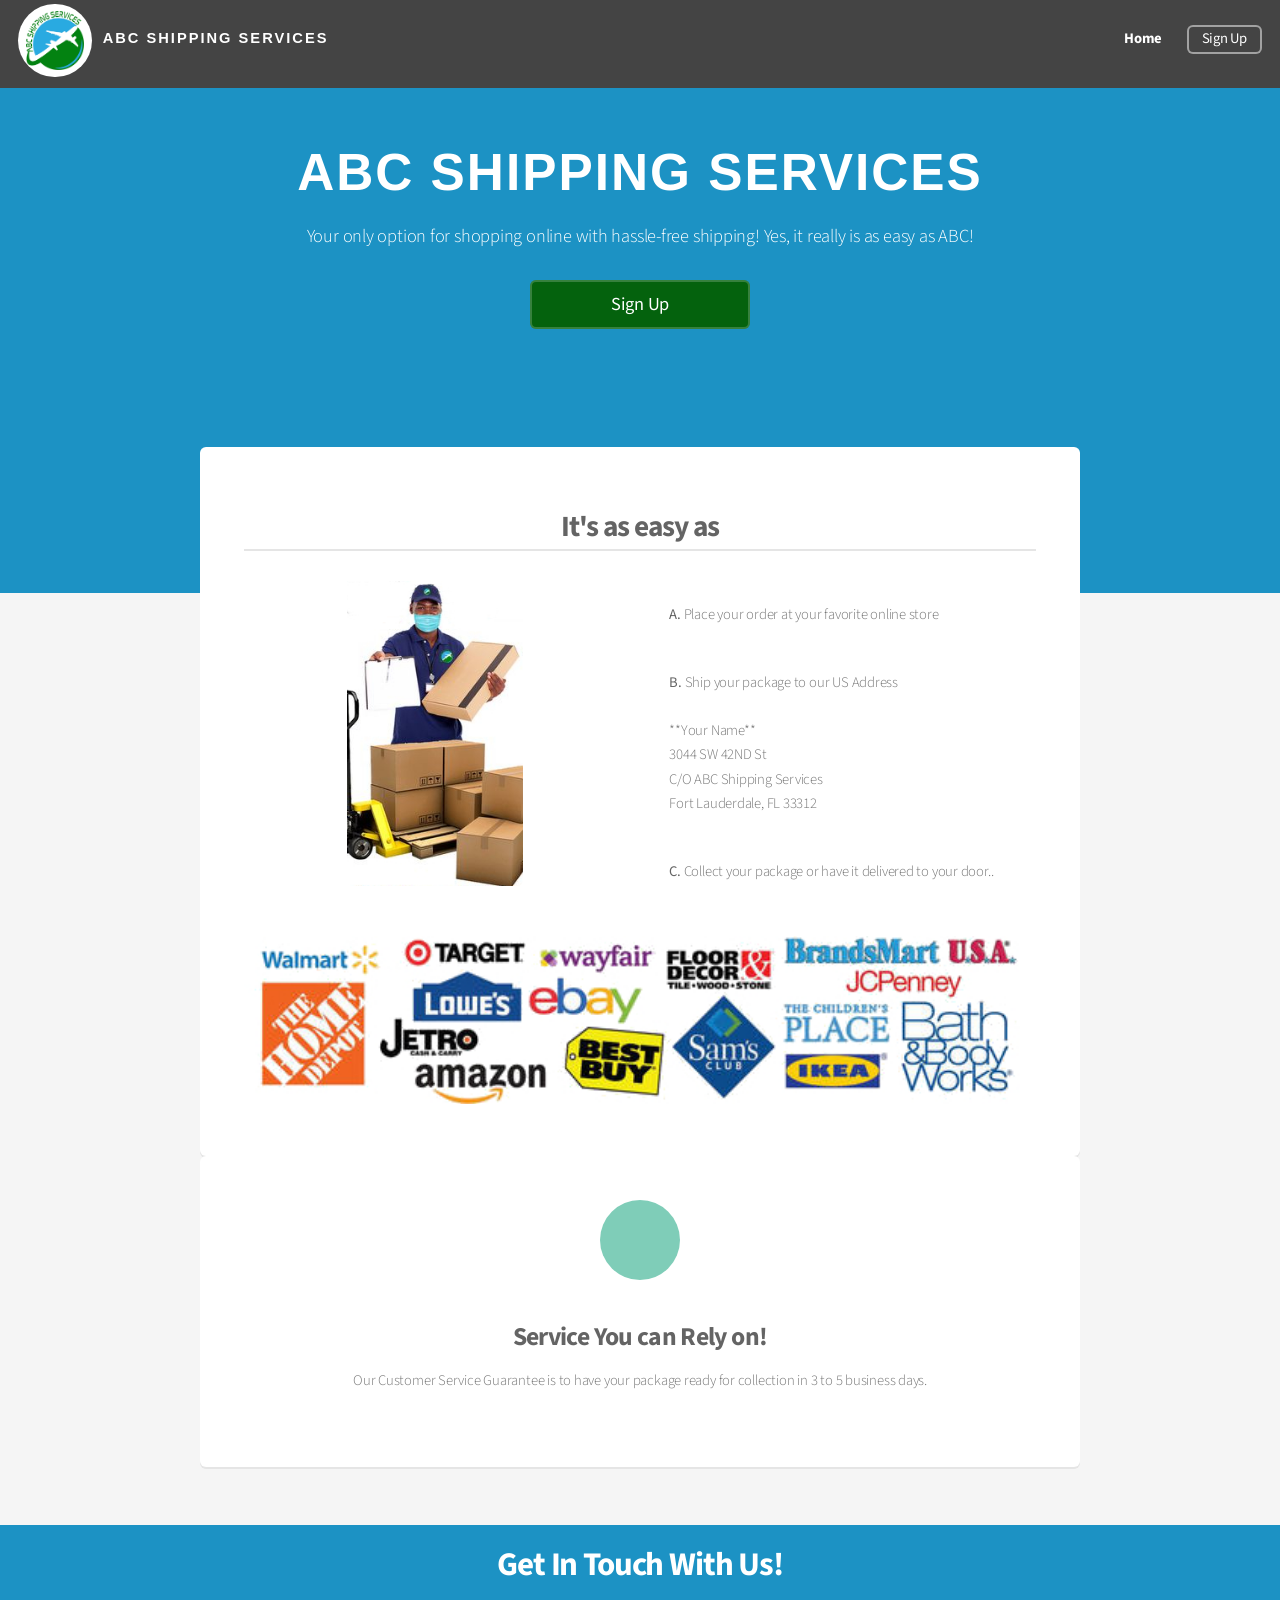
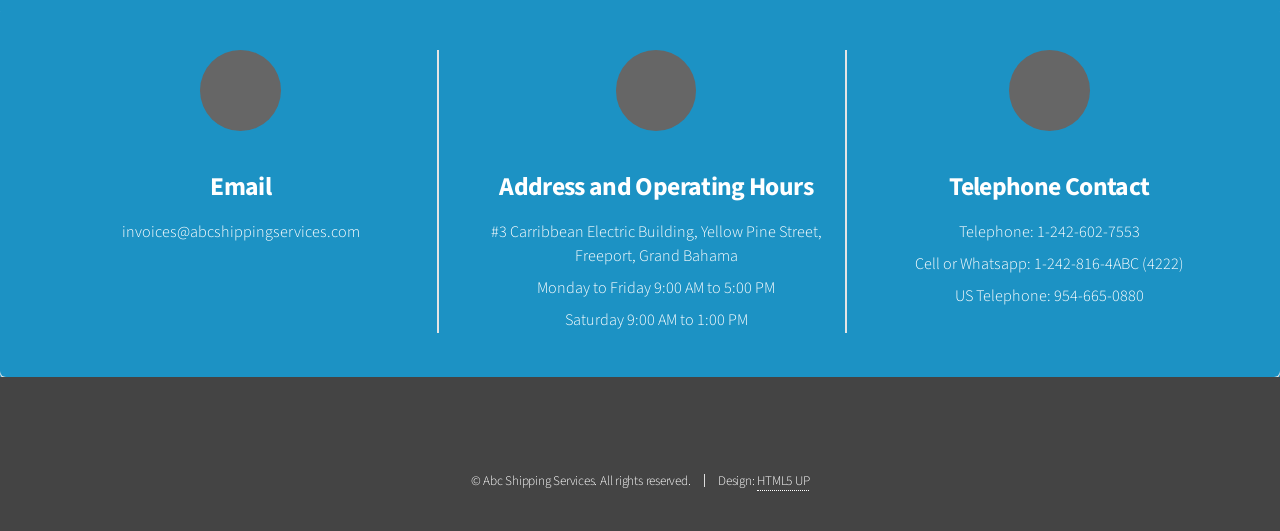
==== commit 2f5cdc31: "latest changes 0907" ====
--- a/index.html
+++ b/index.html
@@ -54,37 +54,27 @@
 
 			<!-- Main -->
 				<section id="main" class="container">
-
 					<section class="box special">
 						<header class="major">
 							<h2 class="emphasis">It's as easy as</h2>
-							<section>
-							<p>A. Place your order at your favorite online store</p>
-							<p>B. Ship your package to our US Address<br/><br/>**Your Name**<br/>3044 SW 42ND St<br/>C/O ABC Shipping Services<br/>Fort Lauderdale, FL 33312</p>
-							<p>C. Collect your package or have it delivered to your door..</p>
+							<section class="dualFeatureR">
+								<p><b>A.</b> Place your order at your favorite online store</p>
+								<p><b>B.</b> Ship your package to our US Address<br/><br/>**Your Name**<br/>3044 SW 42ND St<br/>C/O ABC Shipping Services<br/>Fort Lauderdale, FL 33312</p>
+								<p><b>C.</b> Collect your package or have it delivered to your door..</p>
+							</section>
+							<section class="dualFeatureL">
+								<span class="image featured dualImageL"><img src="images/abc_shipping_man.jpg" alt="" /></span>
 							</section>
 						</header>
-						<span class="image featured"><img src="images/pic01.jpg" alt="" /></span>
+						<section class=""><img class="popularBrand" src="images/popular_brands.jpg" alt="Popular Brands Abc Shipping ships to: " /></section>
 					</section>
 
 					<section class="box special features">
-						<div class="features-row">
 							<section>
-								<span class="icon solid major fa-plane-departure accent2"></span>
-								<h3 class="emphasis">Speedy Delivery</h3>
-								<p>We take all measures necessary to ensure your package is delivered swiftly.</p>
+								<span class="icon solid major fa-handshake accent3 fa-2x"></span>
+								<h3 class="emphasis">Service You can Rely on!</h3>
+								<p>Our Customer Service Guarantee is to have your package ready for collection in 3 to 5 business days.</p>
 							</section>
-							<section>
-								<span class="icon solid major fa-handshake accent3"></span>
-								<h3 class="emphasis">Reliable Service</h3>
-								<p>Our service is reliable </p>
-							</section>
-							<section>
-								<span class="icon solid major fa-business-time accent4"></span>
-								<h3 class="emphasis">Pickup Guarantee</h3>
-								<p>We offer a 3-5 business day guarantee for pickup after your package has been delievered.</p>
-							</section>
-						</div>
 					</section>
 
 				</section>
@@ -98,12 +88,14 @@
 							<section>
 								<span class="icon solid major fa-envelope accent1"></span>
 								<h3 class="emphasis">Email <br /> </h3>
-								<h4>invoices@abcshippingservices.com</h3>
+								<h4>invoices@abcshippingservices.com</h4>
 							</section>
 							<section>
 								<span class="icon solid major fa-map-marker-alt accent1"></span>
-								<h3 class="emphasis">Address <br /> </h3>
-								<h4>#3 Carribbean Electric Building, Yellow Pine Street, Freeport, Grand Bahama</h3>
+								<h3 class="emphasis">Address and Operating Hours<br /> </h3>
+								<h4>#3 Carribbean Electric Building, Yellow Pine Street, Freeport, Grand Bahama</h4>
+								<h4>Monday to Friday 9:00 AM to 5:00 PM</h4> 
+								<h4>Saturday 9:00 AM to 1:00 PM</h4>
 							</section>
 							<section>
 								<span class="icon solid major fa-mobile-alt accent1"></span>
--- a/assets/css/main.css
+++ b/assets/css/main.css
@@ -1,6 +1,6 @@
 @import url("fontawesome-all.min.css");
 @import url("https://fonts.googleapis.com/css?family=Source+Sans+Pro:300,400,300italic,400italic");
-@import url("http://fonts.cdnfonts.com/css/nasalization-2");
+@import url("https://fonts.cdnfonts.com/css/nasalization-2");
 /*
 	Alpha by HTML5 UP
 	html5up.net | @ajlkn
@@ -45,6 +45,11 @@
   letter-spacing: 2px;
 }
 
+.popularBrand {
+  margin-top: 0em;
+  width: 100%;
+}
+
 blockquote, q {
   quotes: none;
 }
@@ -1615,8 +1620,18 @@
 }
 header.major section {
   width: 50%;
-  padding: 0;
   margin: auto;
+  padding: 2em;
+}
+header.major .dualFeatureL {
+  float: left;
+  padding-left: 10em;
+}
+header.major .dualFeatureL .dualImageL {
+  width: 12em;
+}
+header.major .dualFeatureR {
+  float: right;
 }
 header.major p {
   display: inline-block;
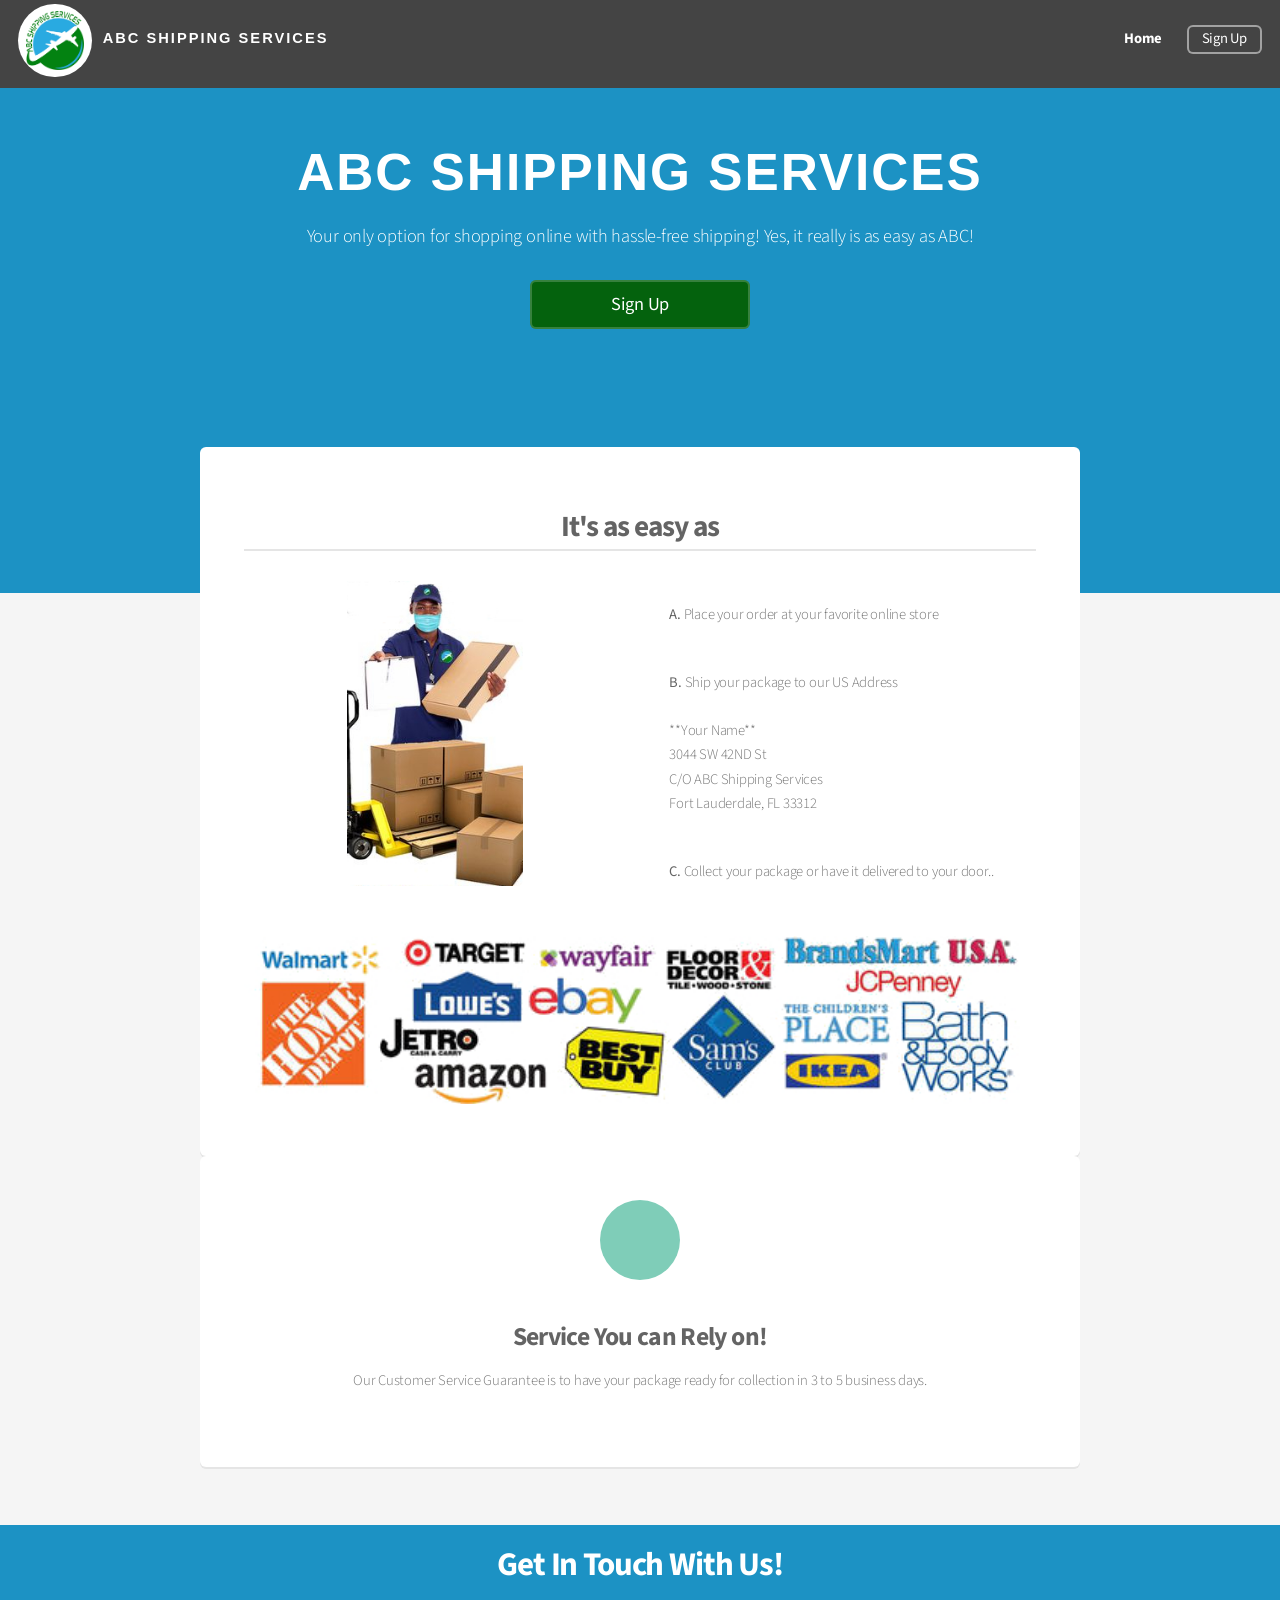
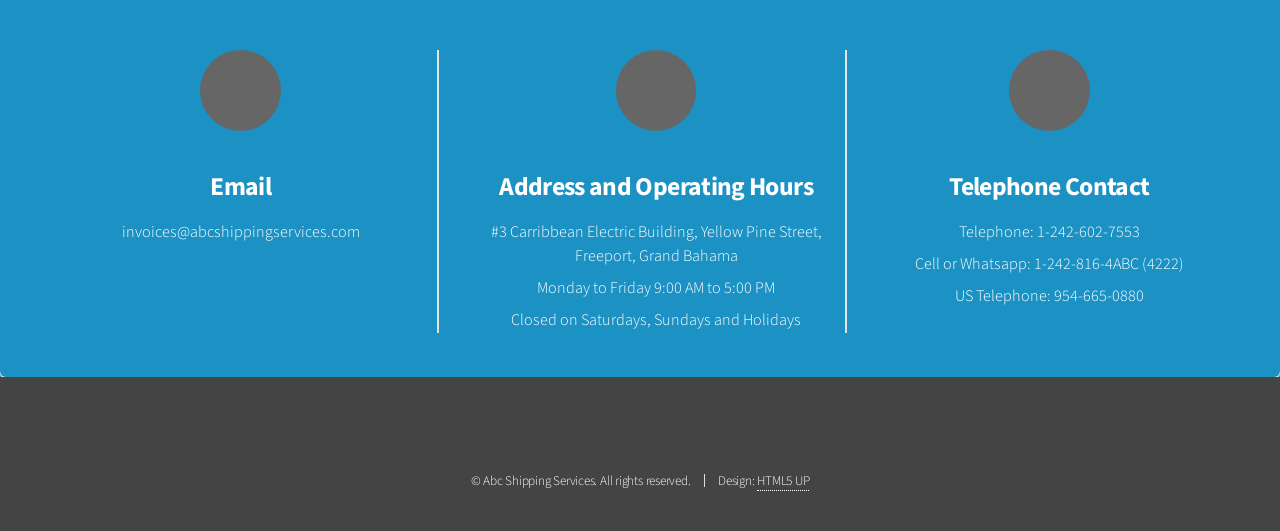
==== commit aadd2c4e: "changed opening time" ====
--- a/index.html
+++ b/index.html
@@ -10,6 +10,7 @@
 		<meta charset="utf-8" />
 		<meta name="viewport" content="width=device-width, initial-scale=1, user-scalable=no" />
 		<link rel="stylesheet" href="assets/css/main.css" />
+		<link rel="icon" type="image/png" href="images/favicon.png"/>
 	</head>
 	<body class="landing is-preload">
 		<div id="page-wrapper">
@@ -95,7 +96,7 @@
 								<h3 class="emphasis">Address and Operating Hours<br /> </h3>
 								<h4>#3 Carribbean Electric Building, Yellow Pine Street, Freeport, Grand Bahama</h4>
 								<h4>Monday to Friday 9:00 AM to 5:00 PM</h4> 
-								<h4>Saturday 9:00 AM to 1:00 PM</h4>
+								<h4>Closed on Saturdays, Sundays and Holidays</h4>
 							</section>
 							<section>
 								<span class="icon solid major fa-mobile-alt accent1"></span>
--- a/assets/css/main.css
+++ b/assets/css/main.css
@@ -2844,6 +2844,17 @@
   body, input, select, textarea {
     font-size: 11pt;
   }
+
+  header.major .dualFeatureL {
+    float: left;
+    padding-left: 6em;
+  }
+  header.major .dualFeatureL .dualImageL {
+    width: 12em;
+  }
+  header.major .dualFeatureR {
+    float: right;
+  }
 }
 /* Narrower */
 #navPanel, #navButton {
@@ -2872,6 +2883,17 @@
     padding: 0 4em;
   }
 
+  header.major .dualFeatureL {
+    float: left;
+    padding-left: 6em;
+  }
+  header.major .dualFeatureL .dualImageL {
+    width: 12em;
+  }
+  header.major .dualFeatureR {
+    float: right;
+  }
+
   /* Box */
   .box {
     padding: 3em 2em;
@@ -2888,8 +2910,7 @@
     margin-top: -3em;
   }
   .box .image.featured:last-child {
-    margin-bottom: -3em;
-    margin-top: 3em;
+    margin-top: 1.5em;
   }
 
   /* Header */
@@ -3072,6 +3093,19 @@
   }
 
   /* Section/Article */
+  header.major section {
+    width: 100%;
+  }
+  header.major .dualFeatureL {
+    display: block;
+  }
+  header.major .dualFeatureL .dualImageL {
+    width: 12em;
+  }
+  header.major .dualFeatureR {
+    display: block;
+  }
+
   header.major {
     padding: 1em;
   }
@@ -3107,15 +3141,6 @@
     margin-left: -2em;
     width: calc(100% + 4em);
   }
-  .box .image.featured:first-child {
-    margin-bottom: 2em;
-    margin-top: -2em;
-  }
-  .box .image.featured:last-child {
-    margin-bottom: -2em;
-    margin-top: 2em;
-  }
-
   /* Banner */
   #banner {
     padding: 4em 0;
@@ -3221,15 +3246,6 @@
   .box .image.featured img {
     border-radius: 0 !important;
   }
-  .box .image.featured:first-child {
-    margin-bottom: 3em;
-    margin-top: -3em;
-  }
-  .box .image.featured:last-child {
-    margin-bottom: -3em;
-    margin-top: 3em;
-  }
-
   /* Banner */
   #banner {
     padding: 5em 3em 4em 3em;
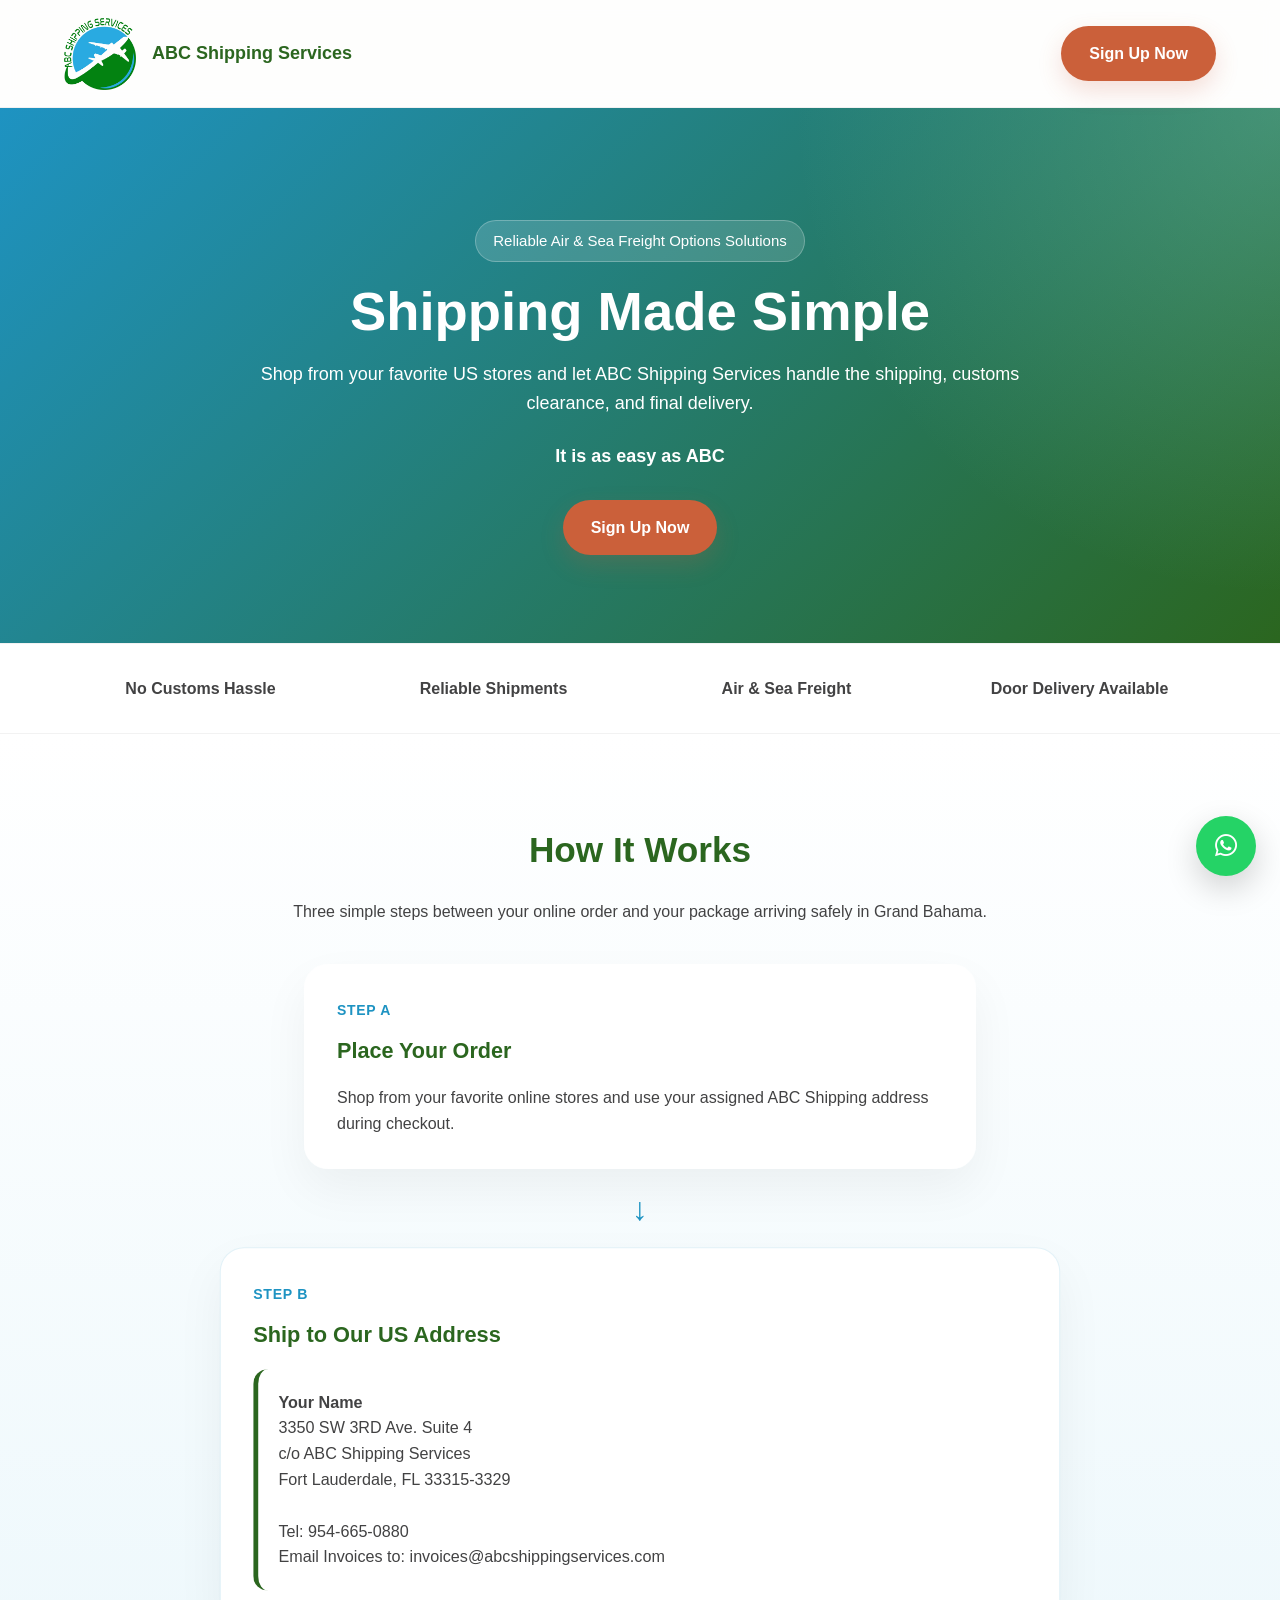
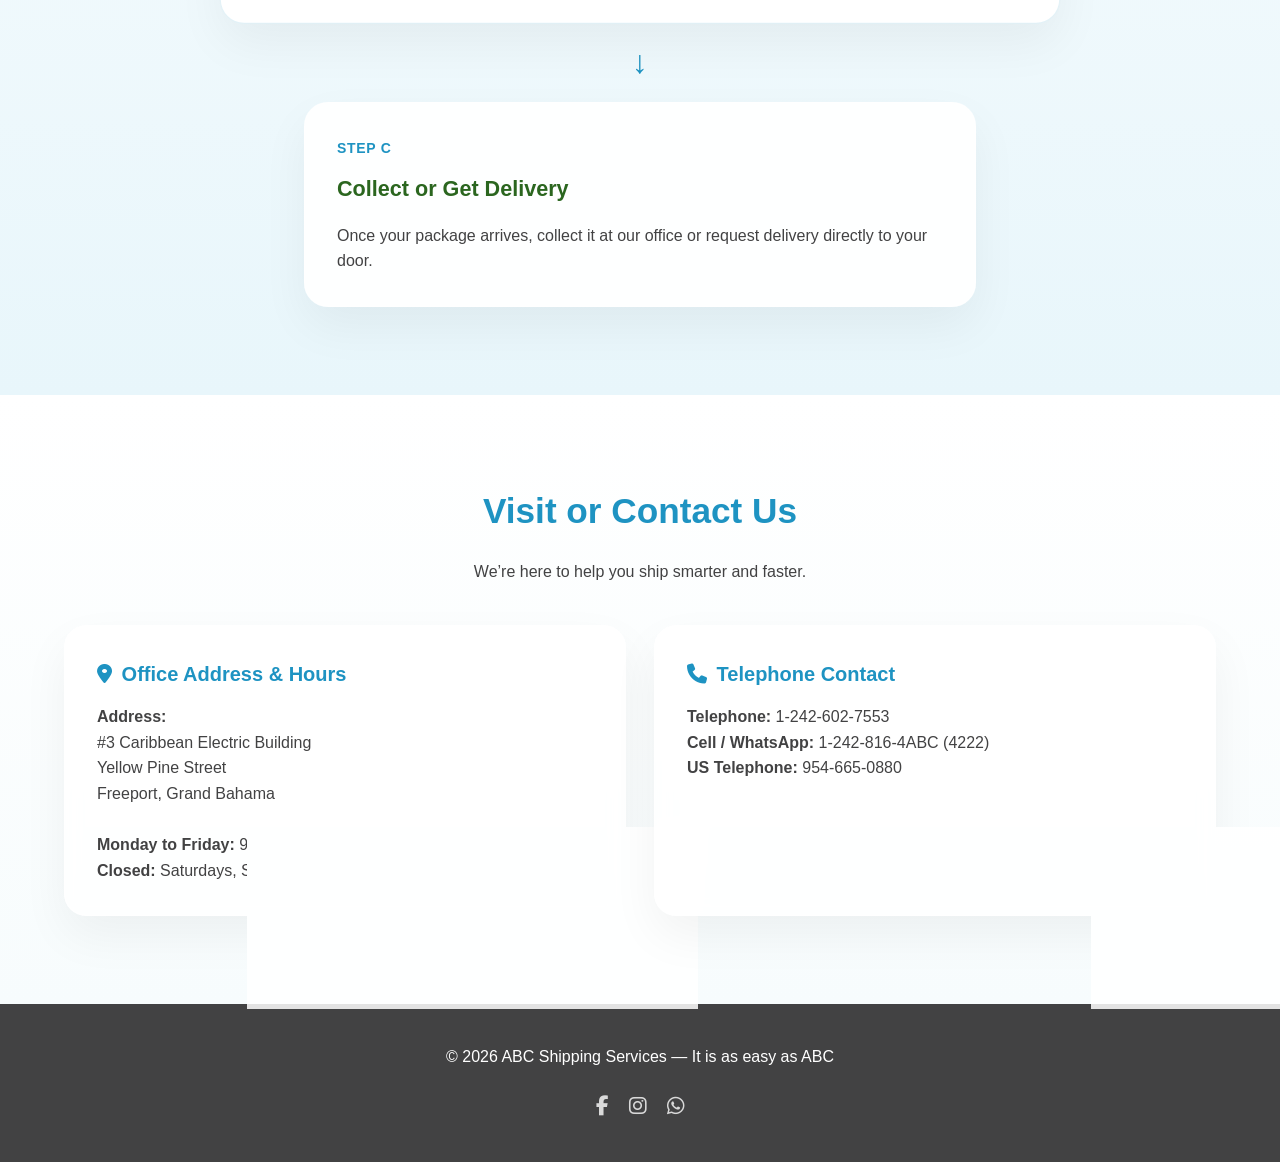
==== commit 0dc55e04: "Changed the design of the website" ====
--- a/index.html
+++ b/index.html
@@ -1,134 +1,605 @@
-<!DOCTYPE HTML>
-<!--
-	Alpha by HTML5 UP
-	html5up.net | @ajlkn
-	Free for personal and commercial use under the CCA 3.0 license (html5up.net/license)
--->
-<html>
-	<head>
-		<title>ABC SHIPPING SERVICES</title>
-		<meta charset="utf-8" />
-		<meta name="viewport" content="width=device-width, initial-scale=1, user-scalable=no" />
-		<link rel="stylesheet" href="assets/css/main.css" />
-		<link rel="icon" type="image/png" href="images/favicon.png"/>
-	</head>
-	<body class="landing is-preload">
-		<div id="page-wrapper">
-
-			<!-- Header -->
-				<header id="header" class="alt">
-					<h1 class="logoContainer"><a href="index.html"><img class="logo" src="images/abc_logo_transparent.png" alt="ABC Shipping Services Logo"/></a></h1>
-					<h1 class="logoDescription emphasis">ABC SHIPPING SERVICES</h1>
-					<nav id="nav">
-						<ul>
-							<li><a href="index.html" class="emphasis">Home</a></li>
-							<!--<li><a href="contact.html">Contact</a></li>-->
-							<!-- <li>
-								<a href="#" class="icon solid fa-angle-down">Layouts</a>
-								<ul>
-									<li><a href="generic.html">Generic</a></li>
-									<li><a href="elements.html">Elements</a></li>
-									<li>
-										<a href="#">Submenu</a>
-										<ul>
-											<li><a href="#">Option One</a></li>
-											<li><a href="#">Option Two</a></li>
-											<li><a href="#">Option Three</a></li>
-											<li><a href="#">Option Four</a></li>
-										</ul>
-									</li>
-								</ul>
-							</li> -->
-							<li><a href="https://docs.google.com/forms/d/e/1FAIpQLSdOvtNoQztlc4xi6HpW85pSgAjq1y3ubpbFNYZTctN1vHgoug/viewform?pli=1" class="button">Sign Up</a></li>
-						</ul>
-					</nav>
-				</header>
-
-			<!-- Banner -->
-				<section id="banner">
-					<h2 class="emphasis logoDescription">ABC SHIPPING SERVICES</h2>
-					<p>Your only option for shopping online with hassle-free shipping! Yes, it really is as easy as ABC!</p>
-					<ul class="actions special">
-						<li><a href="https://docs.google.com/forms/d/e/1FAIpQLSdOvtNoQztlc4xi6HpW85pSgAjq1y3ubpbFNYZTctN1vHgoug/viewform?pli=1" class="button primary large">Sign Up</a></li>
-					</ul>
-				</section>
-
-			<!-- Main -->
-				<section id="main" class="container">
-					<section class="box special">
-						<header class="major">
-							<h2 class="emphasis">It's as easy as</h2>
-							<section class="dualFeatureR">
-								<p><b>A.</b> Place your order at your favorite online store</p>
-								<p><b>B.</b> Ship your package to our US Address<br/><br/>**Your Name**<br/>3044 SW 42ND St<br/>C/O ABC Shipping Services<br/>Fort Lauderdale, FL 33312</p>
-								<p><b>C.</b> Collect your package or have it delivered to your door..</p>
-							</section>
-							<section class="dualFeatureL">
-								<span class="image featured dualImageL"><img src="images/abc_shipping_man.jpg" alt="" /></span>
-							</section>
-						</header>
-						<section class=""><img class="popularBrand" src="images/popular_brands.jpg" alt="Popular Brands Abc Shipping ships to: " /></section>
-					</section>
-
-					<section class="box special features">
-							<section>
-								<span class="icon solid major fa-handshake accent3 fa-2x"></span>
-								<h3 class="emphasis">Service You can Rely on!</h3>
-								<p>Our Customer Service Guarantee is to have your package ready for collection in 3 to 5 business days.</p>
-							</section>
-					</section>
-
-				</section>
-
-			<!-- CTA -->
-				<section id="cta">
-
-					<h2 class="emphasis">Get In Touch With Us!</h2>
-					<section class="box special features">
-						<div class="features-row">
-							<section>
-								<span class="icon solid major fa-envelope accent1"></span>
-								<h3 class="emphasis">Email <br /> </h3>
-								<h4>invoices@abcshippingservices.com</h4>
-							</section>
-							<section>
-								<span class="icon solid major fa-map-marker-alt accent1"></span>
-								<h3 class="emphasis">Address and Operating Hours<br /> </h3>
-								<h4>#3 Carribbean Electric Building, Yellow Pine Street, Freeport, Grand Bahama</h4>
-								<h4>Monday to Friday 9:00 AM to 5:00 PM</h4> 
-								<h4>Closed on Saturdays, Sundays and Holidays</h4>
-							</section>
-							<section>
-								<span class="icon solid major fa-mobile-alt accent1"></span>
-								<h3 class="emphasis">Telephone Contact<br /></h3>
-								<h4>Telephone: 1-242-602-7553</h4>
-								<h4>Cell or Whatsapp: 1-242-816-4ABC (4222)</h4>
-								<h4>US Telephone: 954-665-0880</h4>
-							</section>
-						</div>
-					</section>
-				</section>
-
-			<!-- Footer -->
-				<footer id="footer">
-					<ul class="icons">
-						<li><a href="https://www.facebook.com/abcshippingservices" class="icon brands fa-facebook-f"><span class="label">Facebook</span></a></li>
-						<li><a href="https://www.instagram.com/abcshippingservices/" class="icon brands fa-instagram"><span class="label">Instagram</span></a></li>
-					</ul>
-					<ul class="copyright">
-						<li>&copy; Abc Shipping Services. All rights reserved.</li><li>Design: <a href="http://html5up.net">HTML5 UP</a></li>
-					</ul>
-				</footer>
-
-		</div>
-
-		<!-- Scripts -->
-			<script src="assets/js/jquery.min.js"></script>
-			<script src="assets/js/jquery.dropotron.min.js"></script>
-			<script src="assets/js/browser.min.js"></script>
-			<script src="assets/js/breakpoints.min.js"></script>
-			<script src="assets/js/util.js"></script>
-			<script src="assets/js/main.js"></script>
-
-	</body>
-</html>+<!DOCTYPE html>
+<html lang="en">
+<head>
+  <meta charset="UTF-8" />
+  <meta name="viewport" content="width=device-width, initial-scale=1.0" />
+  <title>ABC Shipping Services</title>
+  <style>
+    :root {
+      --primary-blue: #1E93C2;
+      --off-white: #F0EFEC;
+      --dark-gray: #424243;
+      --primary-green: #2B661F;
+      --accent-orange: #CB603A;
+      --accent-teal: #7CCCBD;
+      --white: #ffffff;
+    }
+
+    * {
+      margin: 0;
+      padding: 0;
+      box-sizing: border-box;
+    }
+
+    html {
+      scroll-behavior: smooth;
+    }
+
+    body {
+      font-family: Inter, Arial, sans-serif;
+      background: var(--off-white);
+      color: var(--dark-gray);
+      line-height: 1.6;
+    }
+
+    .container {
+      width: 90%;
+      max-width: 1200px;
+      margin: auto;
+    }
+
+    header {
+      background: rgba(255,255,255,0.9);
+      backdrop-filter: blur(10px);
+      padding: 1.1rem 0;
+      position: sticky;
+      top: 0;
+      z-index: 100;
+      border-bottom: 1px solid rgba(0,0,0,0.05);
+    }
+
+    .nav {
+      display: flex;
+      justify-content: space-between;
+      align-items: center;
+      gap: 20px;
+    }
+
+    .logo {
+      display: flex;
+      align-items: center;
+      gap: 1rem;
+    }
+
+    .logo img {
+      height: 4.5rem;
+    }
+
+    .logo h1 {
+      font-size: 1.125rem;
+      color: var(--primary-green);
+      font-weight: 700;
+    }
+
+    .signup-btn {
+      background: var(--accent-orange);
+      color: white;
+      text-decoration: none;
+      padding: 0.9rem 1.75rem;
+      border-radius: 999px;
+      font-weight: 700;
+      transition: 0.3s ease;
+      box-shadow: 0 0.625rem 1.5rem rgba(203,96,58,0.2);
+    }
+
+    .signup-btn:hover {
+      transform: translateY(-2px);
+    }
+
+    .hero {
+      padding: 7rem 0 5.5rem;
+      background:
+        radial-gradient(circle at top right, rgba(124,204,189,0.35), transparent 35%),
+        linear-gradient(135deg, var(--primary-blue), var(--primary-green));
+      color: white;
+      text-align: center;
+    }
+
+    .hero-badge {
+      display: inline-block;
+      background: rgba(255,255,255,0.15);
+      border: 1px solid rgba(255,255,255,0.25);
+      padding: 0.5rem 1.1rem;
+      border-radius: 999px;
+      margin-bottom: 20px;
+      font-size: 0.9375rem;
+    }
+
+    .hero h2 {
+      font-size: clamp(2.2rem, 5vw, 3.4rem);
+      margin-bottom: 18px;
+      line-height: 1.1;
+    }
+
+    .hero p {
+      max-width: 760px;
+      margin: 0 auto 24px;
+      font-size: 1.125rem;
+    }
+
+    .tagline {
+      font-size: 1.5rem;
+      font-weight: 700;
+    }
+
+    .hero-actions {
+      margin-top: 30px;
+      display: flex;
+      justify-content: center;
+      gap: 16px;
+      flex-wrap: wrap;
+    }
+
+    .secondary-btn {
+      text-decoration: none;
+      color: white;
+      border: 1px solid rgba(255,255,255,0.4);
+      padding: 14px 26px;
+      border-radius: 999px;
+      font-weight: 600;
+    }
+
+    section {
+      padding: 5.5rem 0;
+    }
+
+    h3 {
+      font-size: clamp(1.8rem, 4vw, 2.2rem);
+      margin-bottom: 20px;
+      text-align: center;
+      color: var(--primary-green);
+    }
+
+    .section-subtitle {
+      text-align: center;
+      max-width: 700px;
+      margin: 0 auto 40px;
+    }
+
+    .process-flow {
+      max-width: 52rem;
+      margin: 0 auto;
+      display: flex;
+      flex-direction: column;
+      gap: 1.5rem;
+    }
+
+    .process-step {
+      background: rgba(255,255,255,0.92);
+      border: 1px solid rgba(255,255,255,0.9);
+      border-radius: 1.5rem;
+      padding: 2rem;
+      box-shadow: 0 1.25rem 3rem rgba(0,0,0,0.05);
+    }
+
+    .small-step {
+      max-width: 42rem;
+      margin: 0 auto;
+    }
+
+    .featured-step {
+      background: white;
+      border: 1px solid rgba(30,147,194,0.12);
+      transform: scale(1.01);
+    }
+
+    .step-label {
+      display: inline-block;
+      margin-bottom: 0.8rem;
+      font-size: 0.875rem;
+      font-weight: 700;
+      color: var(--primary-blue);
+      text-transform: uppercase;
+      letter-spacing: 0.05em;
+    }
+
+    .process-step h4 {
+      display: flex;
+      align-items: center;
+      margin-bottom: 1rem;
+      color: var(--primary-green);
+      font-size: 1.35rem;
+    }
+
+    .flow-arrow {
+      text-align: center;
+      font-size: 2rem;
+      font-weight: 700;
+      color: var(--primary-blue);
+      line-height: 1;
+    }
+
+    .info-grid {
+      display: grid;
+      grid-template-columns: repeat(auto-fit, minmax(280px, 1fr));
+      gap: 28px;
+    }
+
+    .card {
+      background: rgba(255,255,255,0.85);
+      backdrop-filter: blur(8px);
+      border: 1px solid rgba(255,255,255,0.8);
+      padding: 2rem;
+      border-radius: 1.4rem;
+      box-shadow: 0 1.25rem 3rem rgba(0,0,0,0.05);
+      transition: 0.3s ease;
+    }
+
+    .card:hover {
+      transform: translateY(-6px);
+    }
+
+    .card h4 {
+      display: flex;
+      align-items: center;
+      gap: 0.6rem;
+      color: var(--primary-blue);
+      margin-bottom: 14px;
+      font-size: 1.25rem;
+    }
+
+    .address-box {
+      background: var(--white);
+      border-left: 5px solid var(--primary-green);
+      padding: 1.25rem;
+      border-radius: 0.9rem;
+      margin-top: 15px;
+    }
+
+    .how-it-works-section {
+      background: linear-gradient(180deg, #ffffff 0%, #E8F6FB 100%);
+    }
+
+    .contact-section {
+      background: linear-gradient(180deg, #ffffff 0%, #F7FCFD 100%);
+    }
+
+    .contact-section h3 {
+      color: var(--primary-blue);
+      font-weight: 800;
+    }
+
+    
+    .highlight-strip {
+      background: white;
+      border-top: 1px solid rgba(0,0,0,0.05);
+      border-bottom: 1px solid rgba(0,0,0,0.05);
+      padding: 2rem 0;
+    }
+
+    .highlight-grid {
+      display: grid;
+      grid-template-columns: repeat(auto-fit, minmax(200px, 1fr));
+      gap: 20px;
+      text-align: center;
+      font-weight: 600;
+    }
+
+    footer {
+      background: var(--dark-gray);
+      color: white;
+      text-align: center;
+      padding: 2.5rem 0;
+    }
+
+    @media (max-width: 50rem) {
+      .container {
+        width: 92%;
+      }
+
+      .nav {
+        gap: 1rem;
+      }
+
+      .logo img {
+        height: 3.75rem;
+      }
+
+      .logo h1 {
+        font-size: 1rem;
+      }
+
+      .hero {
+        padding: 5.5rem 0 4.5rem;
+      }
+
+      .hero h2 {
+        font-size: clamp(2rem, 4vw, 2.6rem);
+      }
+
+      .hero p {
+        font-size: 1rem;
+      }
+
+      .tagline {
+        font-size: 1.25rem;
+      }
+
+      section {
+        padding: 4.5rem 0;
+      }
+
+      h3 {
+        font-size: clamp(1.6rem, 3vw, 2rem);
+      }
+
+      .info-grid {
+        grid-template-columns: 1fr;
+        gap: 1.5rem;
+      }
+
+      .process-flow {
+        max-width: 100%;
+      }
+
+      .process-step,
+      .card {
+        padding: 1.5rem;
+      }
+    }
+
+    @media (max-width: 43.75rem) {
+      .whatsapp-float {
+        width: 3.25rem;
+        height: 3.25rem;
+        right: 1rem;
+        bottom: 1rem;
+        font-size: 1.35rem;
+      }
+
+      header {
+        padding: 0.9rem 0;
+      }
+
+      .nav {
+        flex-direction: column;
+        align-items: center;
+        text-align: center;
+      }
+
+      .logo {
+        flex-direction: column;
+        gap: 0.75rem;
+      }
+
+      .logo img {
+        height: 3.25rem;
+      }
+
+      .signup-btn {
+        width: 100%;
+        max-width: 18rem;
+        text-align: center;
+        padding: 0.85rem 1.25rem;
+      }
+
+      .hero {
+        padding: 4.5rem 0 3.5rem;
+      }
+
+      .hero-badge {
+        font-size: 0.8125rem;
+        padding: 0.45rem 0.9rem;
+      }
+
+      .hero h2 {
+        font-size: clamp(1.8rem, 6vw, 2.2rem);
+        line-height: 1.2;
+      }
+
+      .hero p {
+        font-size: 0.95rem;
+      }
+
+      .tagline {
+        font-size: 1.1rem;
+      }
+
+      h3 {
+        font-size: 1.5rem;
+      }
+
+      .section-subtitle {
+        font-size: 0.95rem;
+      }
+
+      .highlight-grid {
+        grid-template-columns: 1fr;
+        gap: 1rem;
+      }
+
+      .process-step,
+      .card,
+      .address-box {
+        padding: 1.25rem;
+      }
+
+      .process-step h4,
+      .card h4 {
+        font-size: 1.1rem;
+      }
+
+      .flow-arrow {
+        font-size: 1.5rem;
+      }
+
+      .social-links {
+        gap: 1rem;
+      }
+
+      .social-links a {
+        font-size: 1.1rem;
+      }
+    }
+  </style>
+  <link rel="stylesheet" href="https://cdnjs.cloudflare.com/ajax/libs/font-awesome/6.5.1/css/all.min.css">
+  <link rel="icon" type="image/png" href="images/favicon.png"/>
+</head>
+<body>
+
+<header>
+  <div class="container nav">
+    <div class="logo">
+      <img src="images/abc_logo_transparent.png" alt="ABC Shipping Services Logo">
+      <h1>ABC Shipping Services</h1>
+    </div>
+
+    <a href="https://docs.google.com/forms/d/e/1FAIpQLSdOvtNoQztlc4xi6HpW85pSgAjq1y3ubpbFNYZTctN1vHgoug/viewform?pli=1" target="_blank" class="signup-btn">Sign Up Now</a>
+  </div>
+</header>
+
+<section class="hero">
+  <div class="container">
+    <div class="hero-badge">Reliable Air & Sea Freight Options Solutions</div>
+    <h2>Shipping Made Simple</h2>
+    <p>
+      Shop from your favorite US stores and let ABC Shipping Services handle the shipping, customs clearance, and final delivery.
+    </p>
+    <p class="tagline">It is as easy as ABC</p>
+
+    <div class="hero-actions">
+      <a href="https://docs.google.com/forms/d/e/1FAIpQLSdOvtNoQztlc4xi6HpW85pSgAjq1y3ubpbFNYZTctN1vHgoug/viewform?pli=1" target="_blank" class="signup-btn">Sign Up Now</a>
+    </div>
+  </div>
+</section>
+
+<section class="highlight-strip">
+  <div class="container highlight-grid">
+    <div>No Customs Hassle</div>
+    <div>Reliable Shipments</div>
+    <div>Air & Sea Freight</div>
+    <div>Door Delivery Available</div>
+  </div>
+</section>
+
+<section class="how-it-works-section">
+  <div class="container">
+    <h3>How It Works</h3>
+    <p class="section-subtitle">
+      Three simple steps between your online order and your package arriving safely in Grand Bahama.
+    </p>
+
+    <div class="process-flow">
+      <div class="process-step small-step">
+        <span class="step-label">Step A</span>
+        <h4>Place Your Order</h4>
+        <p>
+          Shop from your favorite online stores and use your assigned ABC Shipping address during checkout.
+        </p>
+      </div>
+
+      <div class="flow-arrow">↓</div>
+
+      <div class="process-step featured-step">
+        <span class="step-label">Step B</span>
+        <h4>Ship to Our US Address</h4>
+        <div class="address-box">
+          <p><strong>Your Name</strong></p>
+          <p>3350 SW 3RD Ave. Suite 4</p>
+          <p>c/o ABC Shipping Services</p>
+          <p>Fort Lauderdale, FL 33315-3329</p>
+          <br>
+          <p>Tel: 954-665-0880</p>
+          <p>Email Invoices to: invoices@abcshippingservices.com</p>
+        </div>
+      </div>
+
+      <div class="flow-arrow">↓</div>
+
+      <div class="process-step small-step">
+        <span class="step-label">Step C</span>
+        <h4>Collect or Get Delivery</h4>
+        <p>
+          Once your package arrives, collect it at our office or request delivery directly to your door.
+        </p>
+      </div>
+    </div>
+  </div>
+</section>
+
+<section id="contact" class="contact-section">
+  <div class="container">
+    <h3>Visit or Contact Us</h3>
+    <p class="section-subtitle">We’re here to help you ship smarter and faster.</p>
+
+    <div class="info-grid">
+      <div class="card">
+        <h4><i class="fa-solid fa-location-dot"></i> Office Address & Hours</h4>
+        <p><strong>Address:</strong><br>
+        #3 Caribbean Electric Building<br>
+        Yellow Pine Street<br>
+        Freeport, Grand Bahama</p>
+        <br>
+        <p><strong>Monday to Friday:</strong> 9:00 AM – 5:00 PM</p>
+        <p><strong>Closed:</strong> Saturdays, Sundays & Holidays</p>
+      </div>
+
+      <div class="card">
+        <h4><i class="fa-solid fa-phone"></i> Telephone Contact</h4>
+        <p><strong>Telephone:</strong> 1-242-602-7553</p>
+        <p><strong>Cell / WhatsApp:</strong> 1-242-816-4ABC (4222)</p>
+        <p><strong>US Telephone:</strong> 954-665-0880</p>
+      </div>
+    </div>
+  </div>
+</section>
+
+<footer>
+  <style>
+    .social-links {
+      display: flex;
+      justify-content: center;
+      gap: 1.25rem;
+      margin-top: 1.25rem;
+    }
+
+    .social-links a {
+      color: rgba(255,255,255,0.8);
+      font-size: 1.25rem;
+      text-decoration: none;
+      transition: 0.3s ease;
+    }
+
+    .social-links a:hover {
+      color: white;
+      transform: translateY(-0.125rem);
+    }
+
+    .whatsapp-float {
+      position: fixed;
+      right: 1.5rem;
+      bottom: 1.5rem;
+      width: 3.75rem;
+      height: 3.75rem;
+      display: flex;
+      align-items: center;
+      justify-content: center;
+      border-radius: 50%;
+      background: #25D366;
+      color: white;
+      text-decoration: none;
+      font-size: 1.6rem;
+      box-shadow: 0 0.75rem 2rem rgba(0,0,0,0.18);
+      z-index: 999;
+      transition: 0.3s ease;
+    }
+
+    .whatsapp-float:hover {
+      transform: translateY(-0.2rem);
+    }
+  </style>
+  <div class="container">
+    <p>© 2026 ABC Shipping Services — It is as easy as ABC</p>
+  </div>
+    <div class="social-links">
+      <a href="https://www.facebook.com/abcshippingservices" aria-label="Facebook"><i class="fab fa-facebook-f"></i></a>
+      <a href="https://www.instagram.com/abcshippingservices/" aria-label="Instagram"><i class="fab fa-instagram"></i></a>
+      <a href="https://wa.me/12428164222?text=Hello%2C%20I%E2%80%99d%20like%20to%20create%20my%20ABC%20Shipping%20Services%20account%20and%20receive%20my%20US%20shipping%20address." aria-label="WhatsApp"><i class="fab fa-whatsapp"></i></a>
+    </div>
+    <a href="https://wa.me/12428164222?text=Hello%2C%20I%E2%80%99d%20like%20to%20create%20my%20ABC%20Shipping%20Services%20account%20and%20receive%20my%20US%20shipping%20address." target="_blank" class="whatsapp-float" aria-label="Chat on WhatsApp">
+      <i class="fa-brands fa-whatsapp"></i>
+    </a>
+</footer>
+
+</body>
+</html>
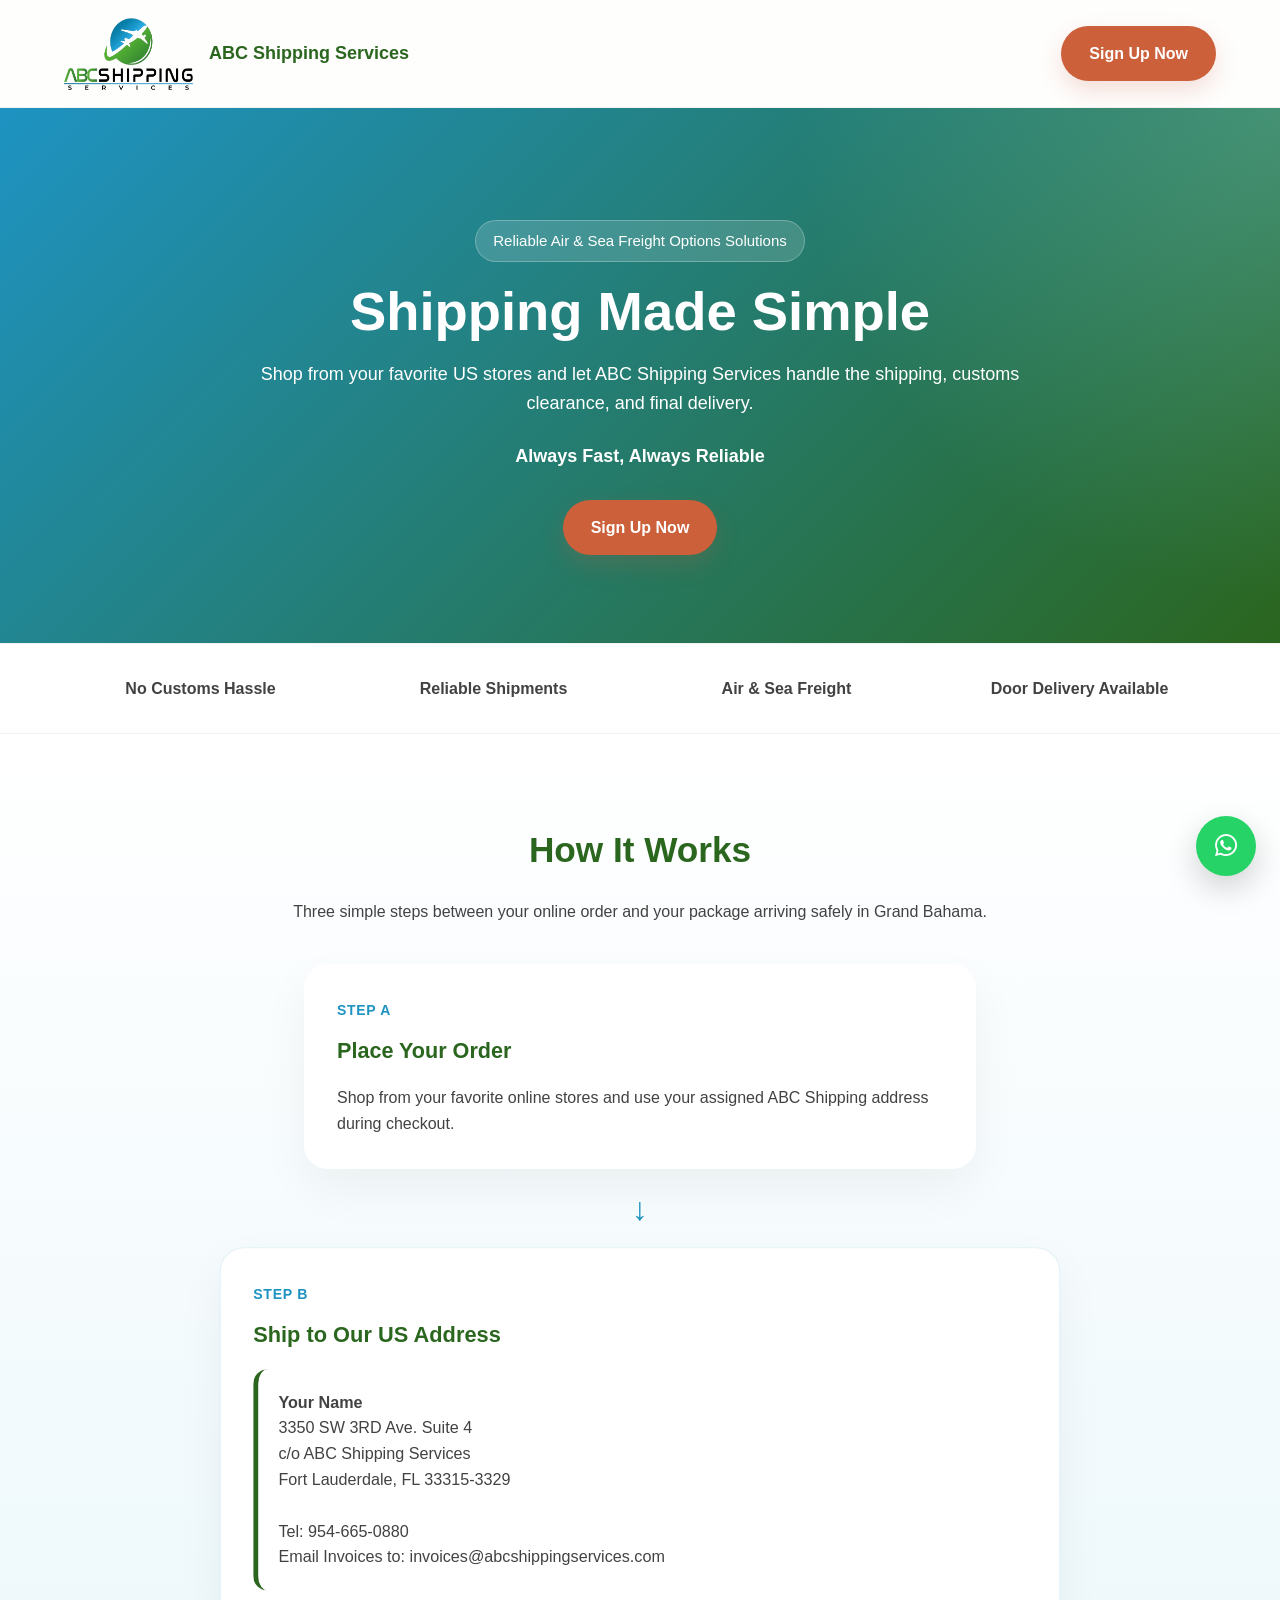
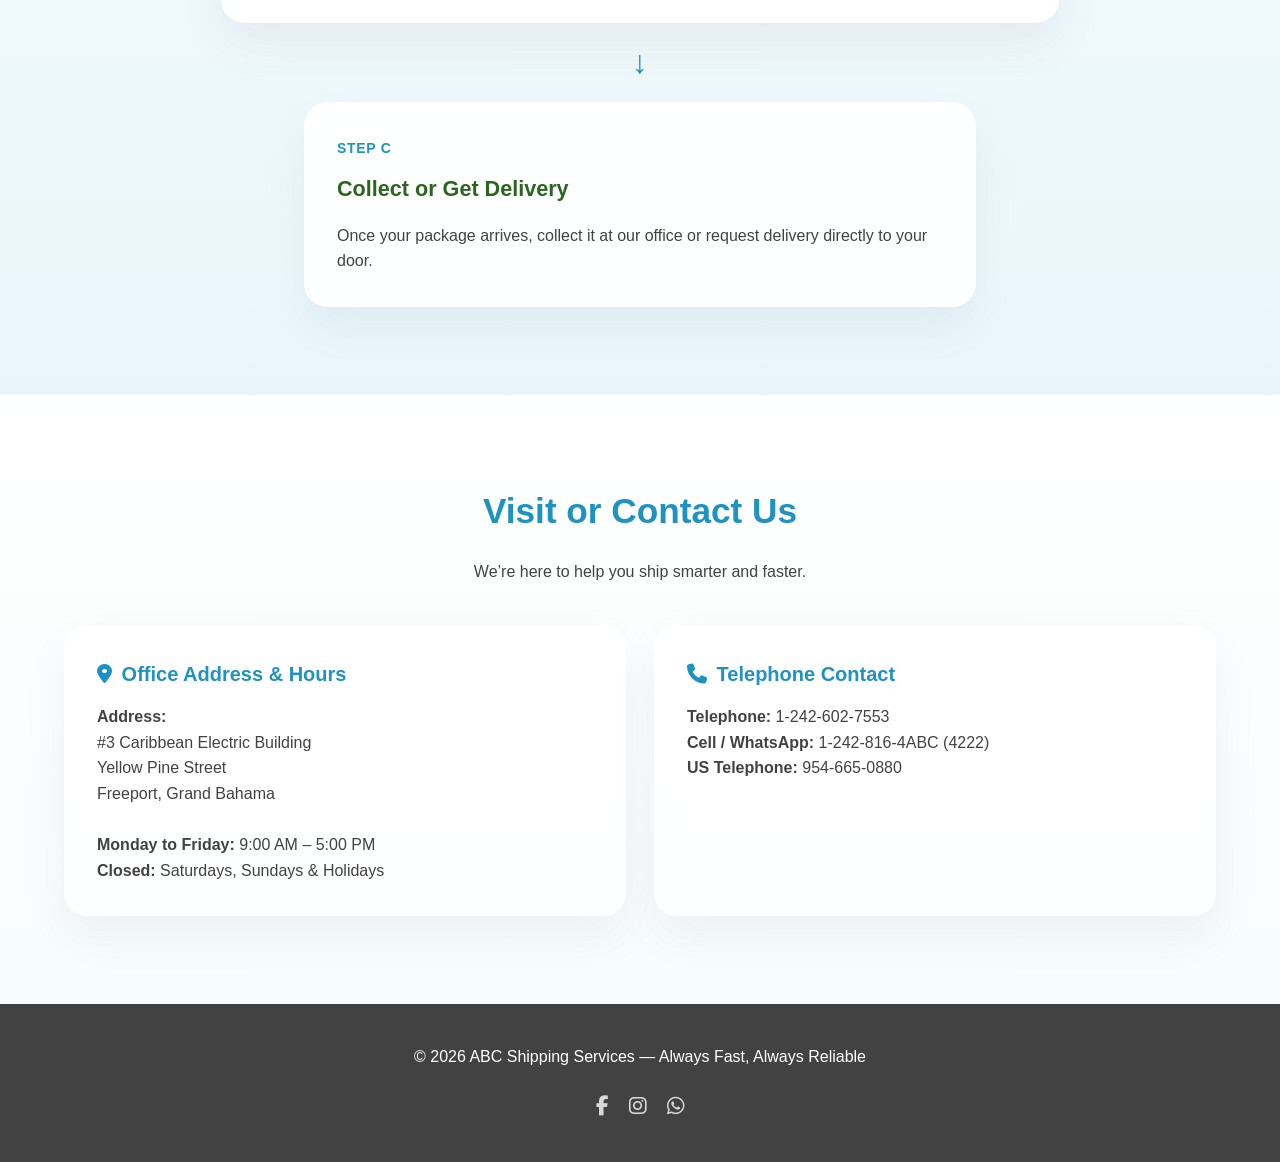
==== commit 03d98817: "changed tagline" ====
--- a/index.html
+++ b/index.html
@@ -455,7 +455,7 @@
     <p>
       Shop from your favorite US stores and let ABC Shipping Services handle the shipping, customs clearance, and final delivery.
     </p>
-    <p class="tagline">It is as easy as ABC</p>
+    <p class="tagline">Always Fast, Always Reliable</p>
 
     <div class="hero-actions">
       <a href="https://docs.google.com/forms/d/e/1FAIpQLSdOvtNoQztlc4xi6HpW85pSgAjq1y3ubpbFNYZTctN1vHgoug/viewform?pli=1" target="_blank" class="signup-btn">Sign Up Now</a>
@@ -589,14 +589,14 @@
     }
   </style>
   <div class="container">
-    <p>© 2026 ABC Shipping Services — It is as easy as ABC</p>
+    <p>© 2026 ABC Shipping Services — Always Fast, Always Reliable</p>
   </div>
     <div class="social-links">
       <a href="https://www.facebook.com/abcshippingservices" aria-label="Facebook"><i class="fab fa-facebook-f"></i></a>
       <a href="https://www.instagram.com/abcshippingservices/" aria-label="Instagram"><i class="fab fa-instagram"></i></a>
-      <a href="https://wa.me/12428164222?text=Hello%2C%20I%E2%80%99d%20like%20to%20create%20my%20ABC%20Shipping%20Services%20account%20and%20receive%20my%20US%20shipping%20address." aria-label="WhatsApp"><i class="fab fa-whatsapp"></i></a>
+      <a href="https://wa.me/12428164222?text=Hello%2C%20I%E2%80%99d%20like%20to%20receive%20my%20US%20shipping%20address." aria-label="WhatsApp"><i class="fab fa-whatsapp"></i></a>
     </div>
-    <a href="https://wa.me/12428164222?text=Hello%2C%20I%E2%80%99d%20like%20to%20create%20my%20ABC%20Shipping%20Services%20account%20and%20receive%20my%20US%20shipping%20address." target="_blank" class="whatsapp-float" aria-label="Chat on WhatsApp">
+    <a href="https://wa.me/12428164222?text=Hello%2C%20I%E2%80%99d%20like%20to%20receive%20my%20US%20shipping%20address." target="_blank" class="whatsapp-float" aria-label="Chat on WhatsApp">
       <i class="fa-brands fa-whatsapp"></i>
     </a>
 </footer>
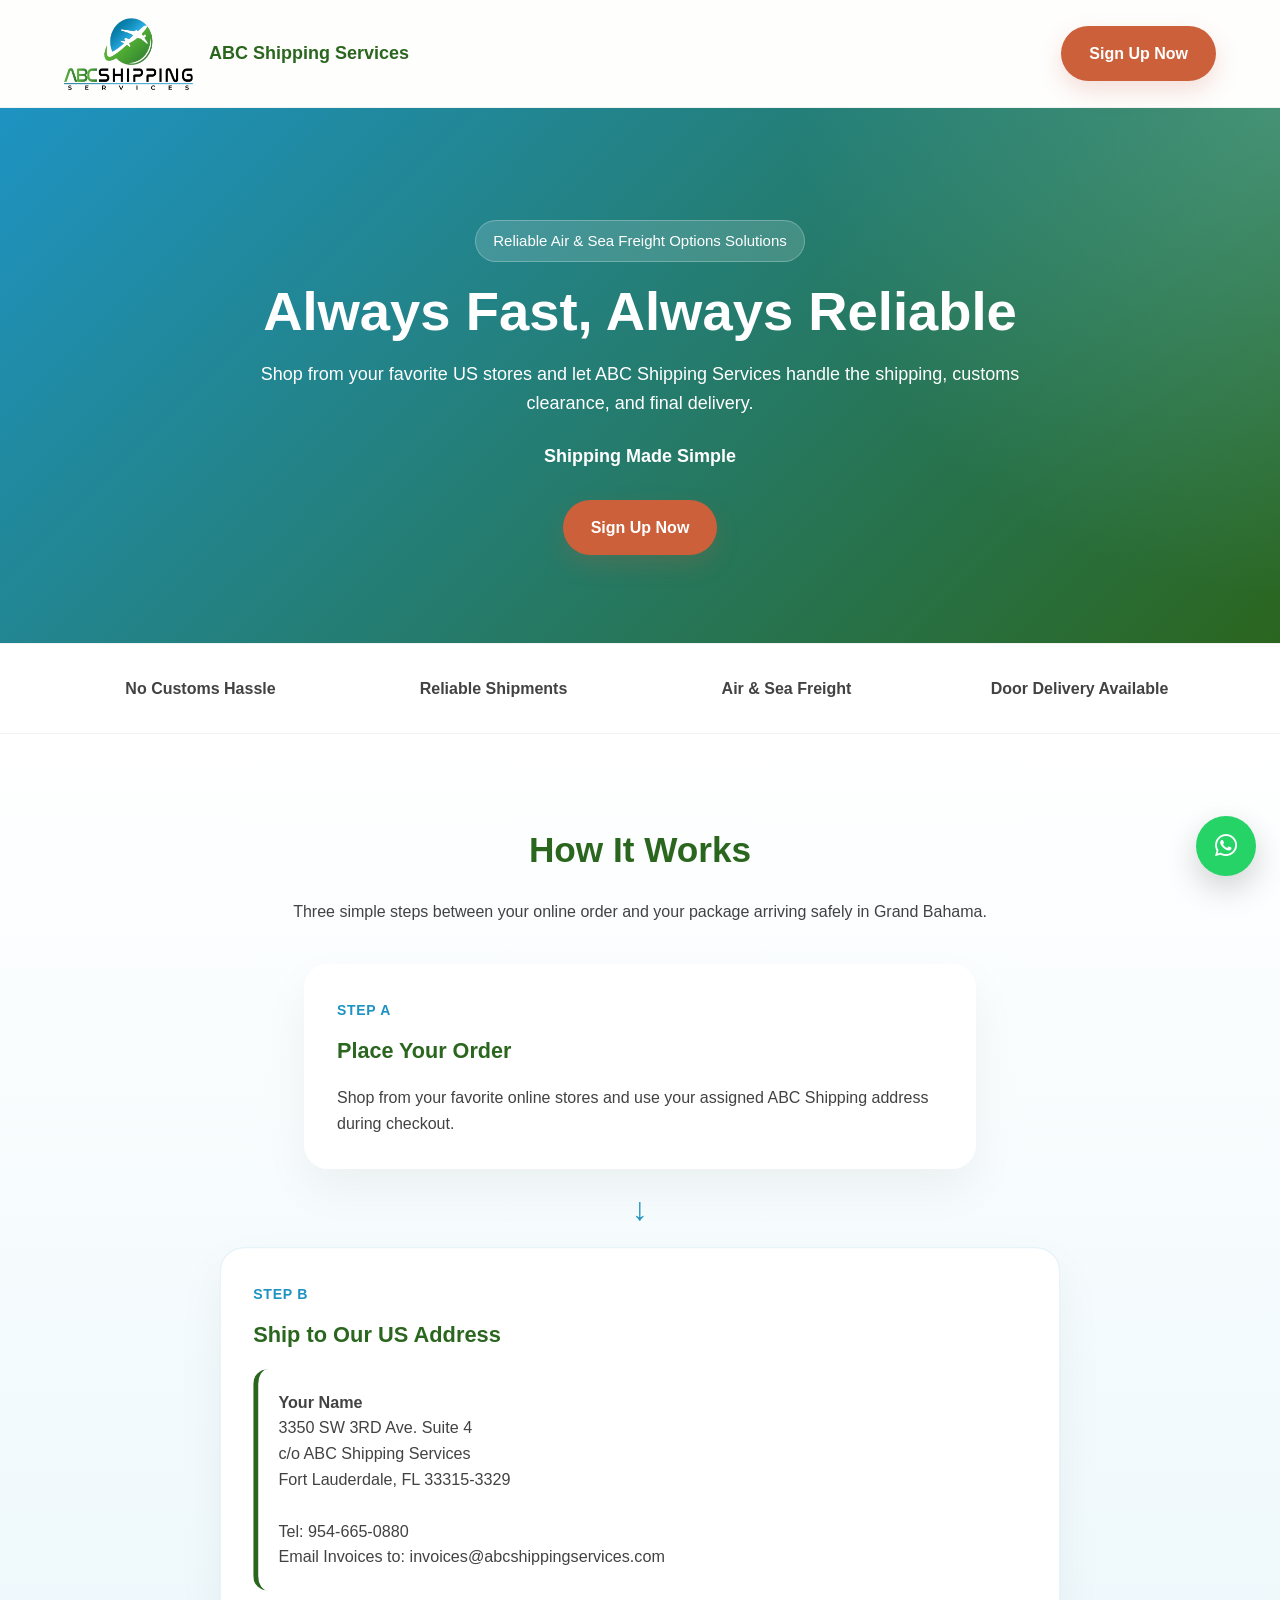
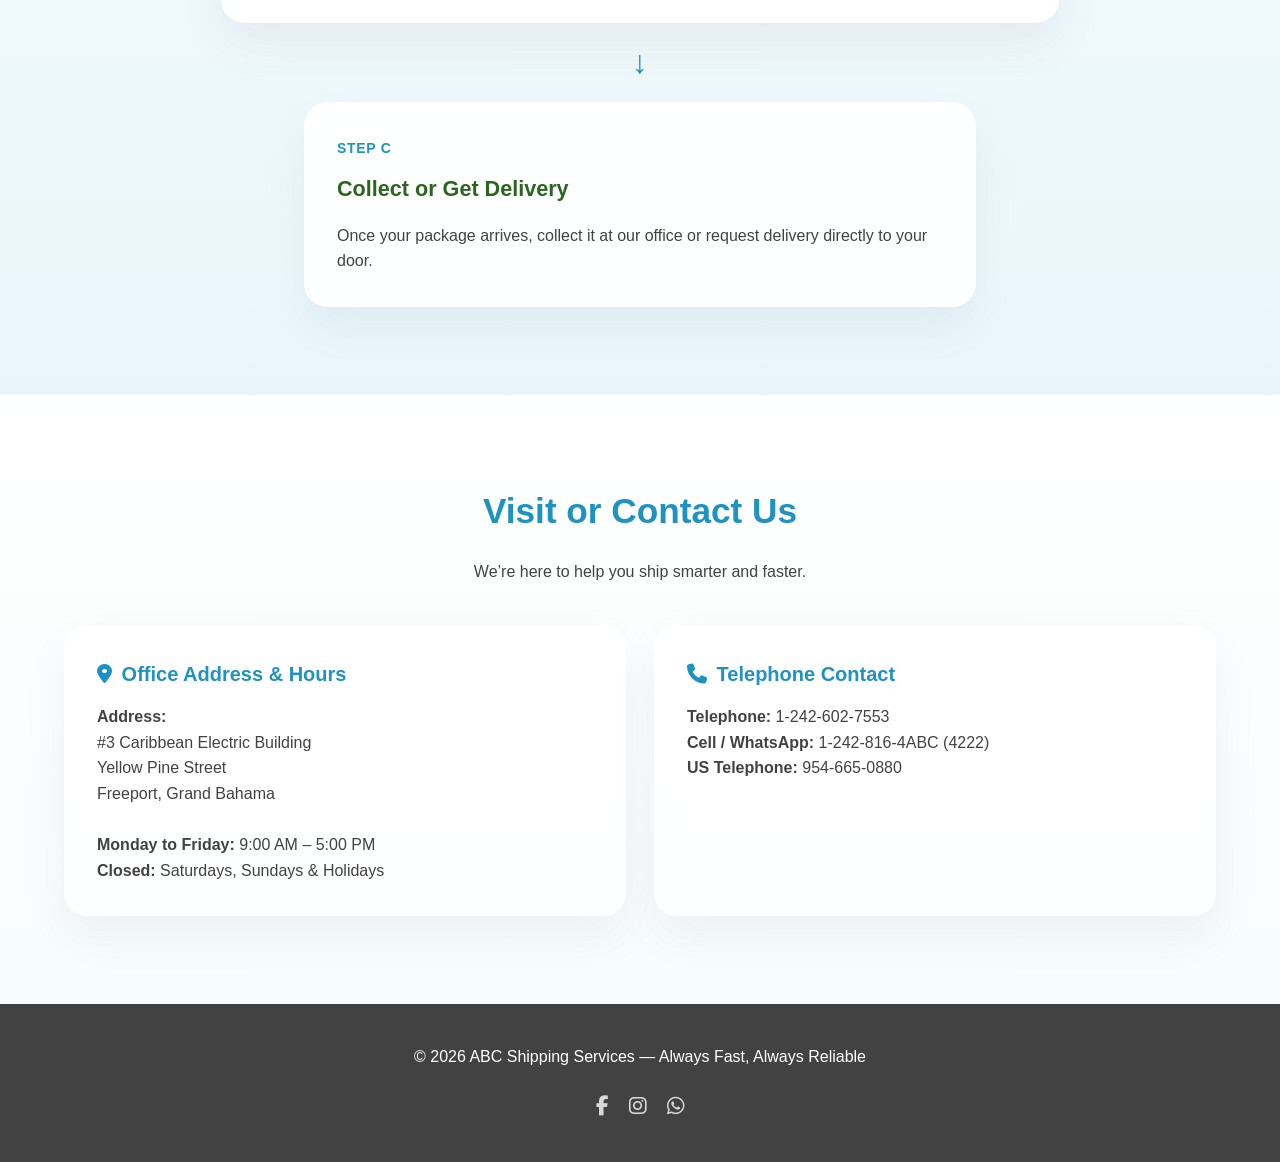
==== commit 2ee45c89: "removed old assets" ====
--- a/index.html
+++ b/index.html
@@ -451,11 +451,11 @@
 <section class="hero">
   <div class="container">
     <div class="hero-badge">Reliable Air & Sea Freight Options Solutions</div>
-    <h2>Shipping Made Simple</h2>
+    <h2>Always Fast, Always Reliable</h2>
     <p>
       Shop from your favorite US stores and let ABC Shipping Services handle the shipping, customs clearance, and final delivery.
     </p>
-    <p class="tagline">Always Fast, Always Reliable</p>
+    <p class="tagline">Shipping Made Simple</p>
 
     <div class="hero-actions">
       <a href="https://docs.google.com/forms/d/e/1FAIpQLSdOvtNoQztlc4xi6HpW85pSgAjq1y3ubpbFNYZTctN1vHgoug/viewform?pli=1" target="_blank" class="signup-btn">Sign Up Now</a>
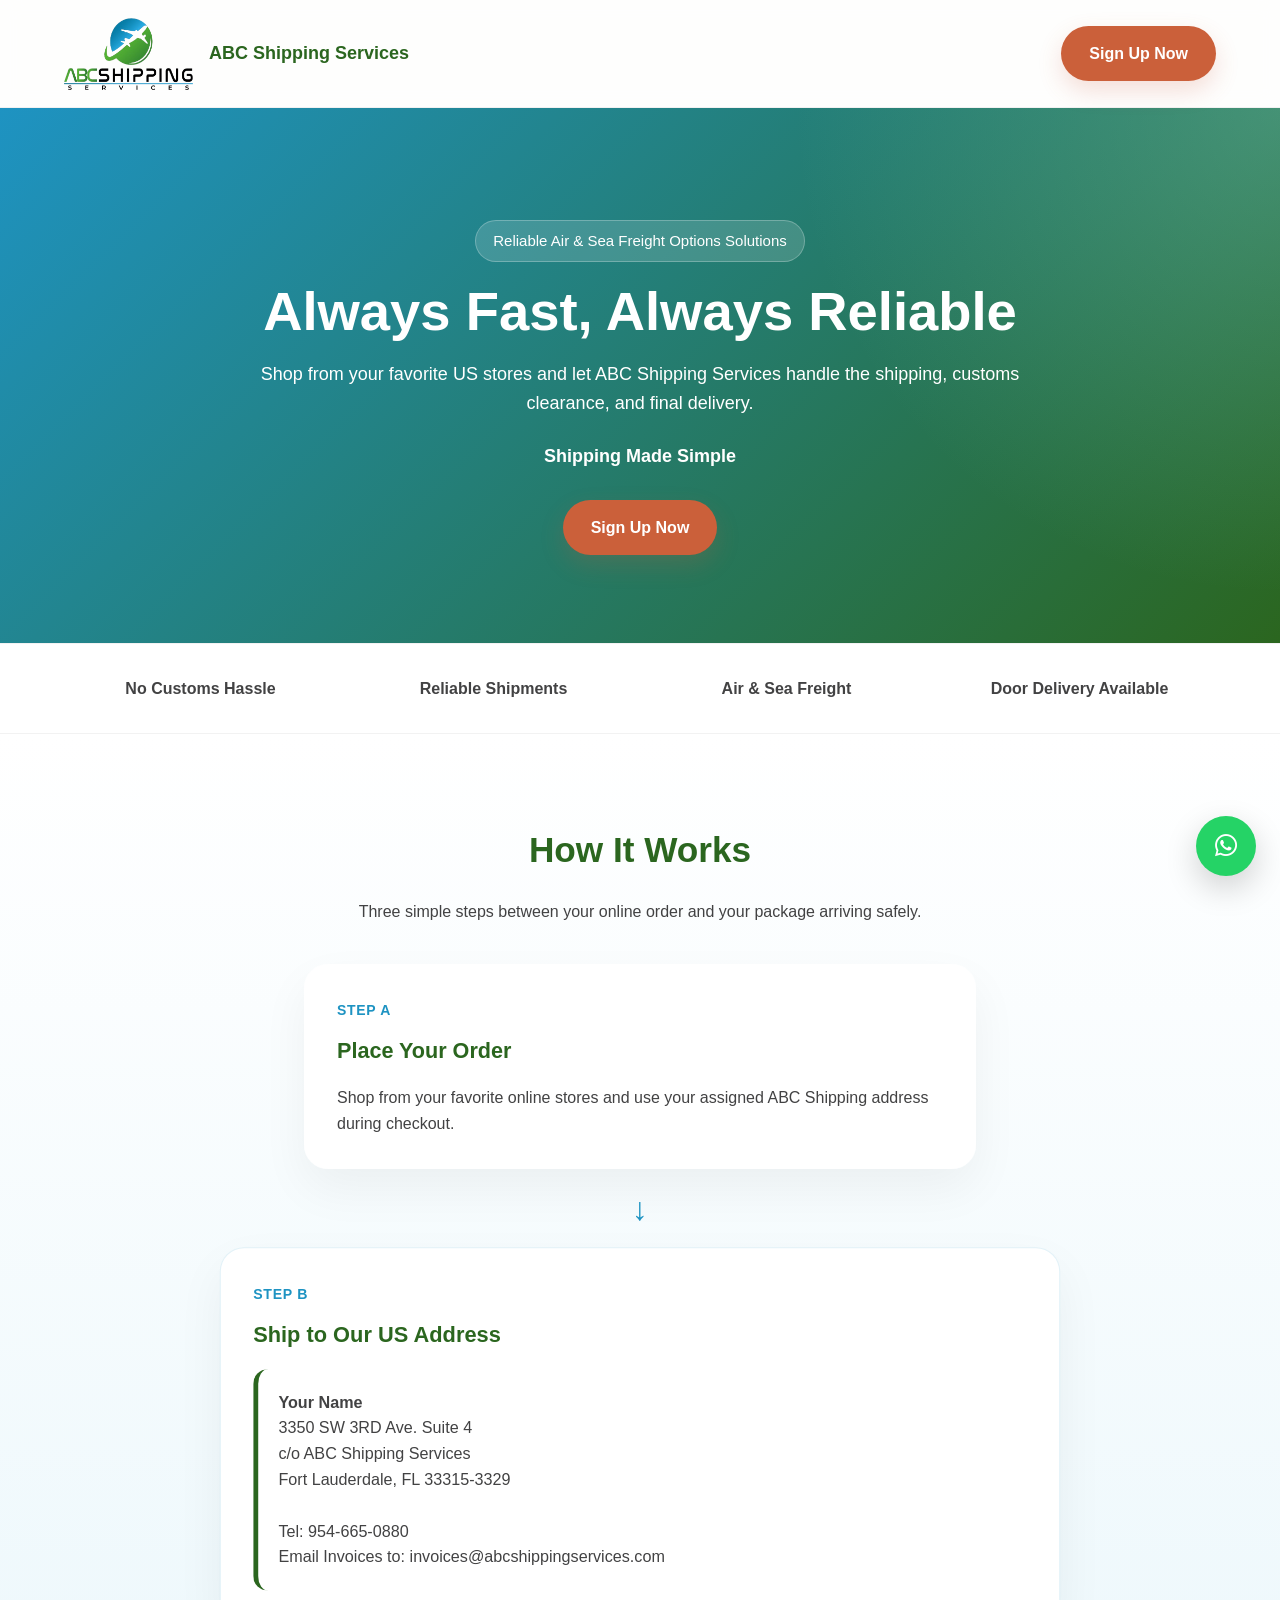
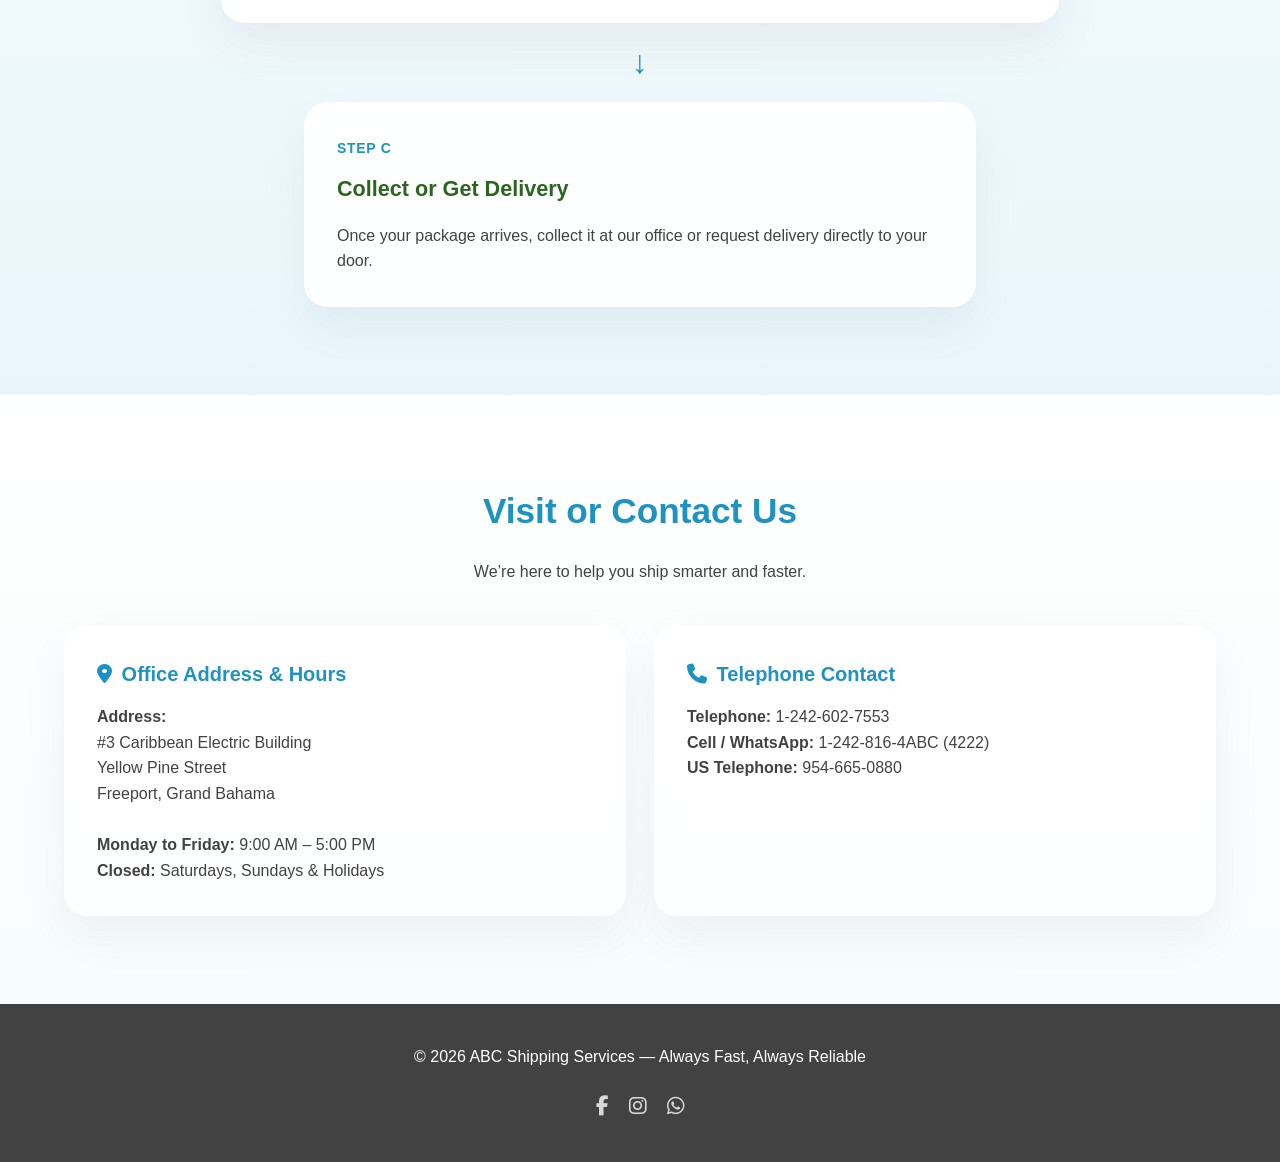
==== commit a84d7a64: "made minor change to how it works" ====
--- a/index.html
+++ b/index.html
@@ -476,7 +476,7 @@
   <div class="container">
     <h3>How It Works</h3>
     <p class="section-subtitle">
-      Three simple steps between your online order and your package arriving safely in Grand Bahama.
+      Three simple steps between your online order and your package arriving safely.
     </p>
 
     <div class="process-flow">
